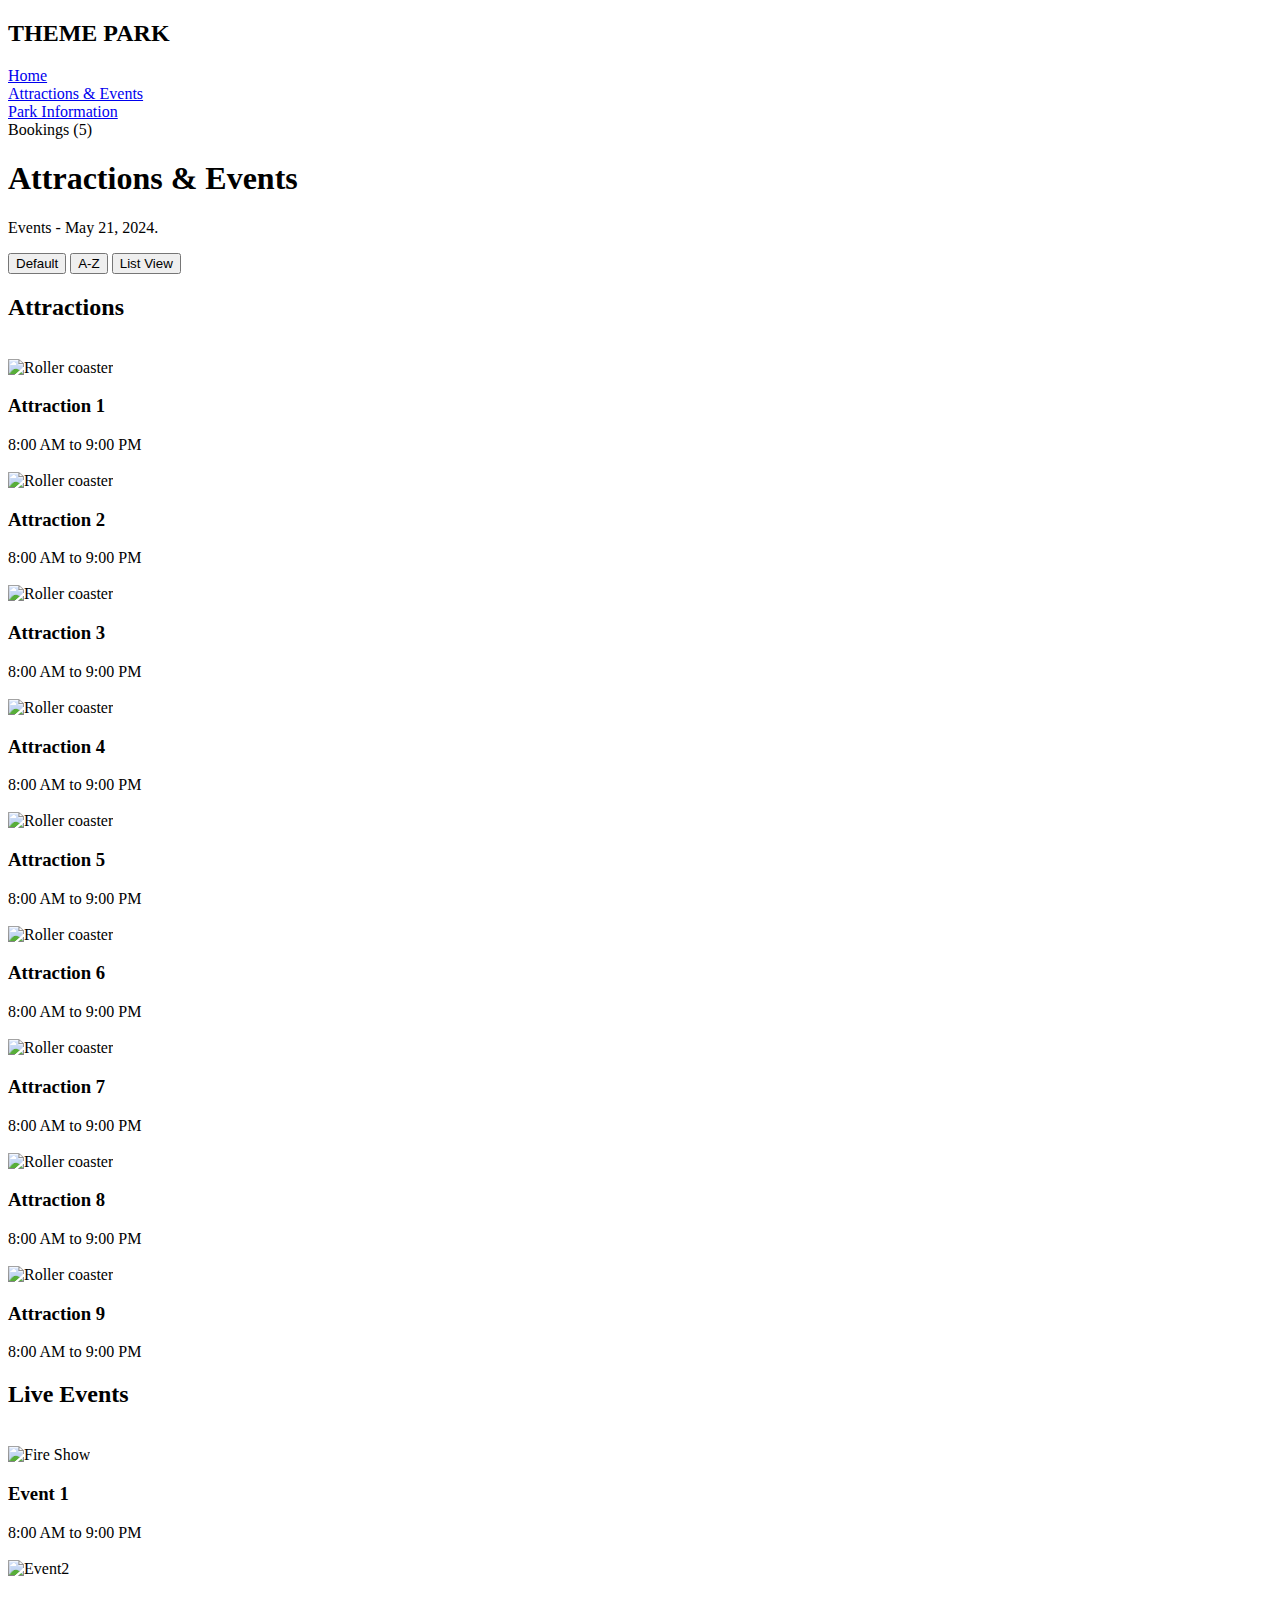
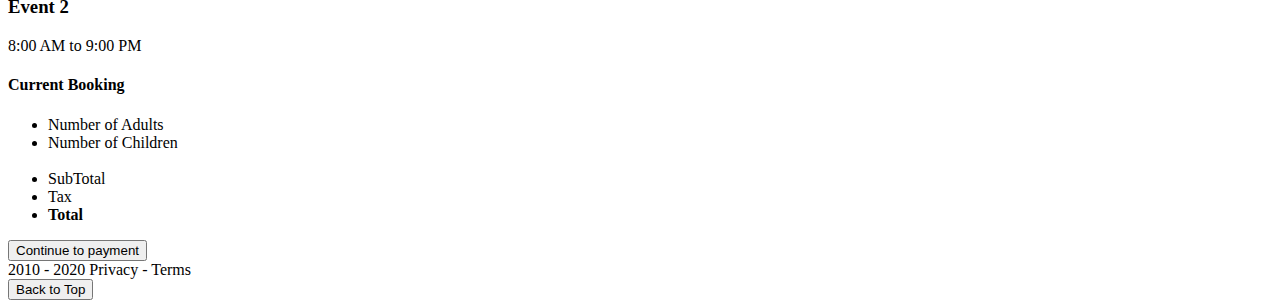
==== attractions_events.html @ caf4968b "Update attractions_events.html" ====
<!DOCTYPE html>
<html lang="en">
<head>
    <meta charset="UTF-8">
    <meta name="viewport" content="width=device-width, initial-scale=1.0" />
    <meta name="description" content="This is the Home Page of the Theme Park Website which promotes the attractions and events of the Theme Park and allows visitors to buy tickets online." />
    <meta name="keywords" description="Theme Park" />
    <meta name="author" content="web-development-group18" />
    <title>Attractions & Events</title>
    <!-- Add CSS file links or additional meta information here -->
</head>
<body>
        <header>
        <!-- header of the Home Page containing the Theme Park brand logo, nav menu and bookings indicator here -->
            <h2 class="brand-logo">THEME PARK</h2>
            <div class="nav-menu">
                <a class="nav-btn" href="/">
                    <div class="nav-btn-text">Home</div>
                </a>
                <a class="nav-btn" href="/attractions_events.html">
                    <div class="nav-btn-text">Attractions & Events</div>
                </a>
                <a class="nav-btn" href="/park_info.html">
                    <div class="nav-btn-text">Park Information</div>
                </a>
            </div> 
            <div class="bookings-indicator">
                <span class="bookings-text">Bookings (5)</span>
            </div>
    </header>
    <main>
        <!-- Main content section content -->

        <!-- Top section -->
        <section>
            <h1>Attractions & Events</h1>
            <div class="Filter-buttons"> 
               <p>Events - <time datetime="2024-05-21 09:00">May 21, 2024</time>.</p>
                <button class="filterSet">Default</button>
                <button class="filterSet">A-Z</button>
                <button class="filterSet">List View</button>
            </div>
        </section>
        <!-- Attractions section -->
        <section>
            <h2>Attractions</h2>
            <div class="Attractions">
            <br>
            <img src="Attraction1.jpg" alt="Roller coaster">
            <H3> Attraction 1</H3> <a id="attraction1"</a>
            <time>8:00 AM to 9:00 PM</time>
            </div>

            <div class="Attractions">
            <br>
            <img src="Attraction1.jpg" alt="Roller coaster">
            <H3> Attraction 2</H3> <a id="attraction2"</a>
            <time>8:00 AM to 9:00 PM</time>
            </div>
            
            <div class="Attractions">
            <br>
            <img src="Attraction1.jpg" alt="Roller coaster">
            <H3> Attraction 3</H3> <a id="attraction3"</a>
            <time>8:00 AM to 9:00 PM</time>
            </div>

            <div class="Attractions">
            <br>
            <img src="Attraction1.jpg" alt="Roller coaster">
            <H3> Attraction 4</H3> <a id="attraction4"</a>
            <time>8:00 AM to 9:00 PM</time>
            </div>

            <div class="Attractions">
            <br>
            <img src="Attraction1.jpg" alt="Roller coaster">
            <H3> Attraction 5</H3> <a id="attraction5"</a>
            <time>8:00 AM to 9:00 PM</time>
            </div>

            <div class="Attractions">
            <br>
            <img src="Attraction1.jpg" alt="Roller coaster">
            <H3> Attraction 6</H3> <a id="attraction6"</a>
            <time>8:00 AM to 9:00 PM</time>
            </div>

            <div class="Attractions">
            <br>
            <img src="Attraction1.jpg" alt="Roller coaster">
            <H3> Attraction 7</H3> <a id="attraction7"</a>
            <time>8:00 AM to 9:00 PM</time>
            </div>

            <div class="Attractions">
            <br>
            <img src="Attraction1.jpg" alt="Roller coaster">
            <H3> Attraction 8</H3> <a id="attraction8"</a>
            <time>8:00 AM to 9:00 PM</time>
            </div>

            <div class="Attractions">
            <br>
            <img src="Attraction1.jpg" alt="Roller coaster">
            <H3> Attraction 9</H3> <a id="attraction9"</a>
            <time>8:00 AM to 9:00 PM</time>
            </div> 
            
        </section>
        
        <section>
            <h2>Live Events</h2>
            <div class="Events">
            <br>
            <img src="Event1.jpg" alt="Fire Show">
            <H3> Event 1</H3> <a id="Event1"</a>
            <time>8:00 AM to 9:00 PM</time>
            </div>
            
            <div class="Events">
            <br>
            <img src="Event2.jpg" alt="Event2">
            <H3> Event 2</H3> <a id="Event2"</a>
            <time>8:00 AM to 9:00 PM</time>
            </div>

            <div class="Current-Booking">
            <h4><b>Current Booking</b></h4>
            <ul>
                <li> Number of Adults</li>
                <li> Number of Children</li>
                <br>
                <li> SubTotal</li>
                <li> Tax</li>
                <li> <b>Total</b></li>
            </ul>
            <button type="button" onclick="alert('Proceeding to payment portal...')">Continue to payment</button>
            </div>
        </section>        
    </main>

    <footer>
        <!-- footer content here-->
        <div class="footer-content">2010 - 2020 Privacy - Terms</div>
        <!-- back to top shortcut button here-->
        <div class="back-to-top-btn">
            <a href="#">
                <button>
                    <span>Back to Top</span>
                </button>
            </a>
        </div>
    </footer>

    <!-- Add JavaScript file links or additional scripts here -->
</body>
</html>
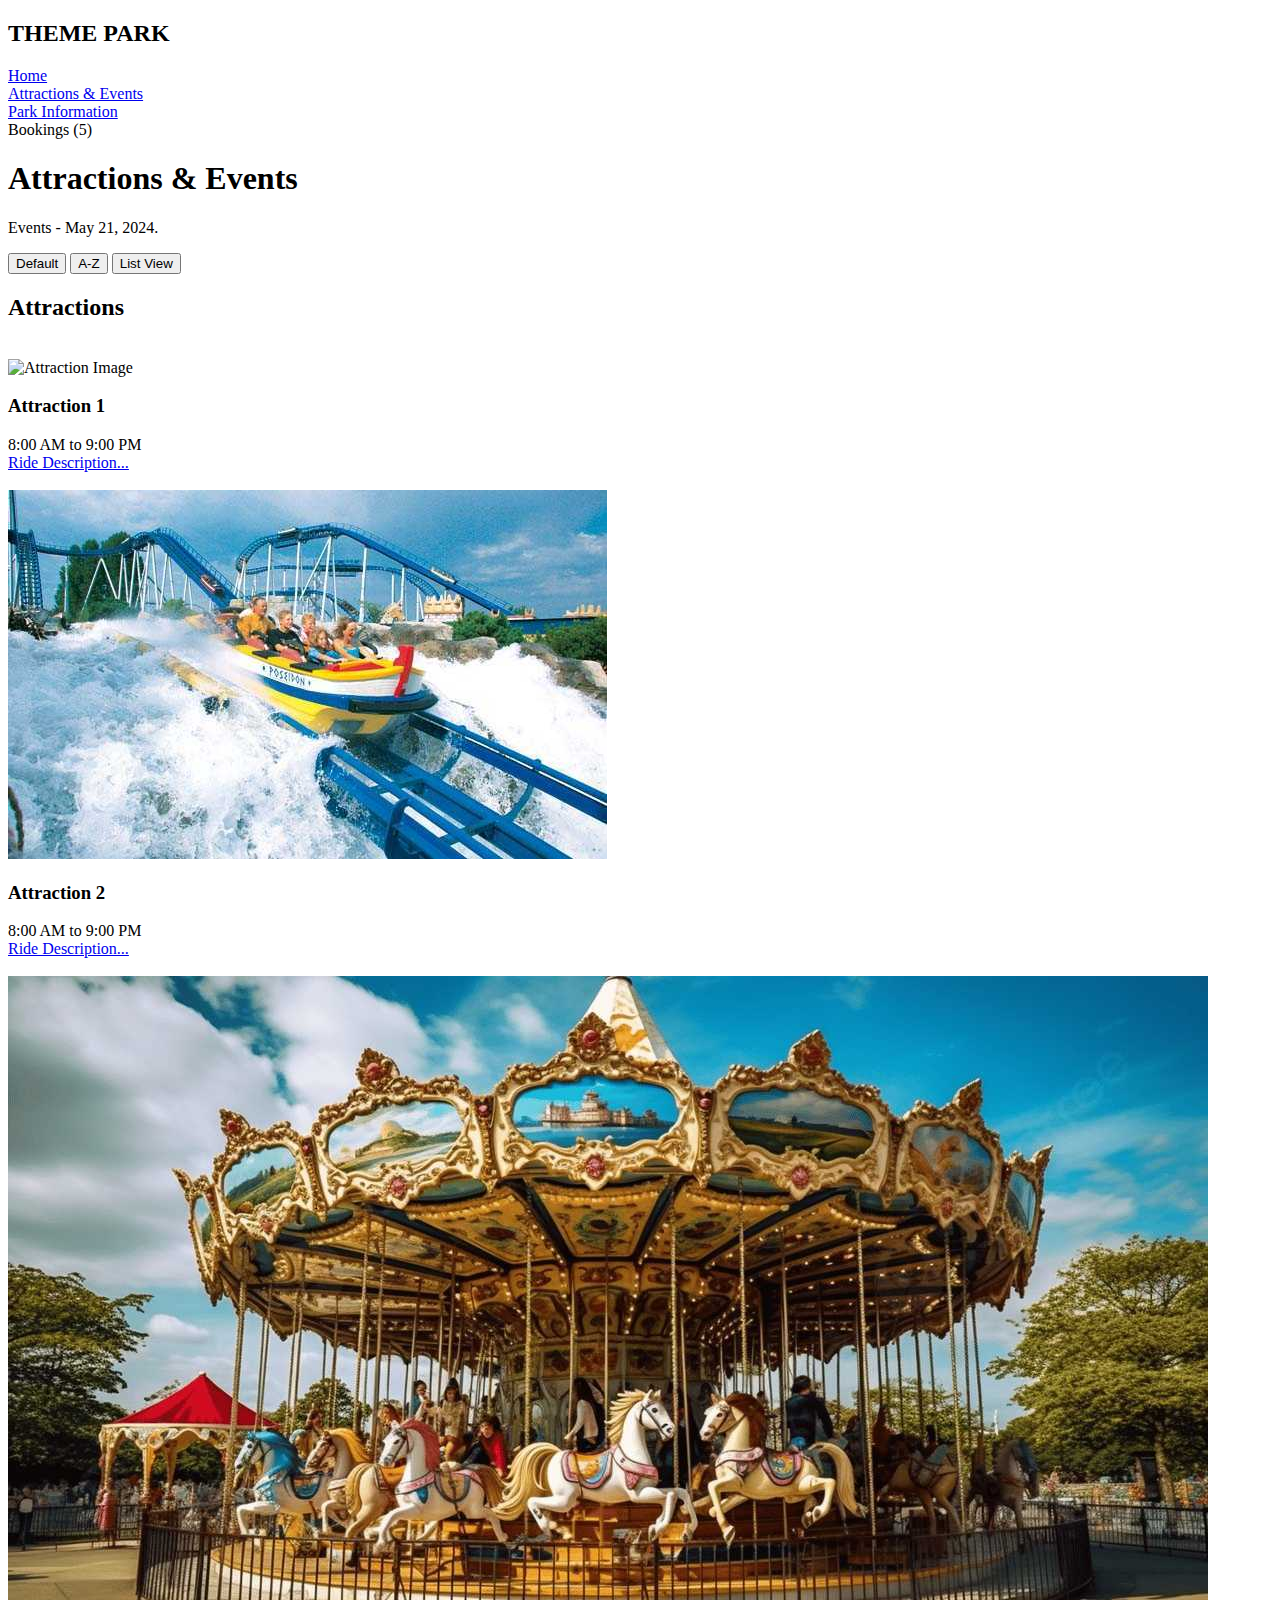
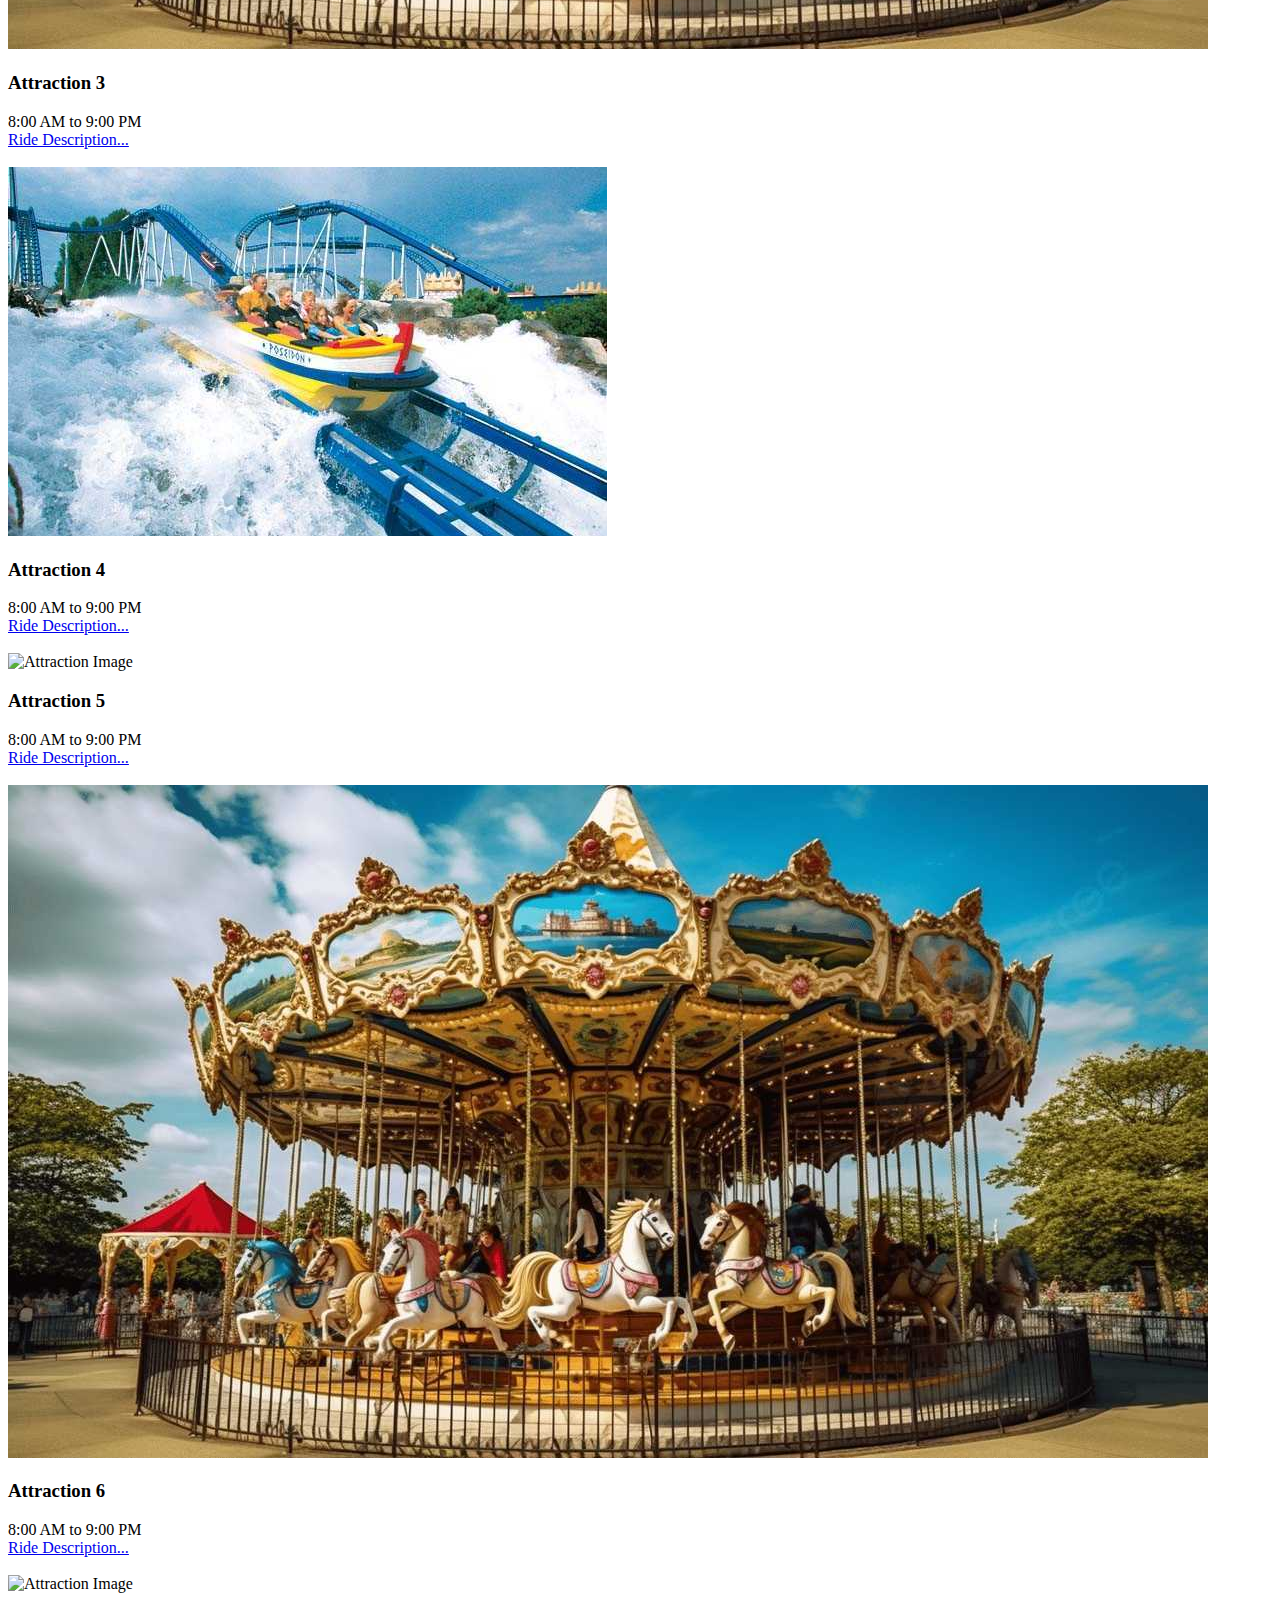
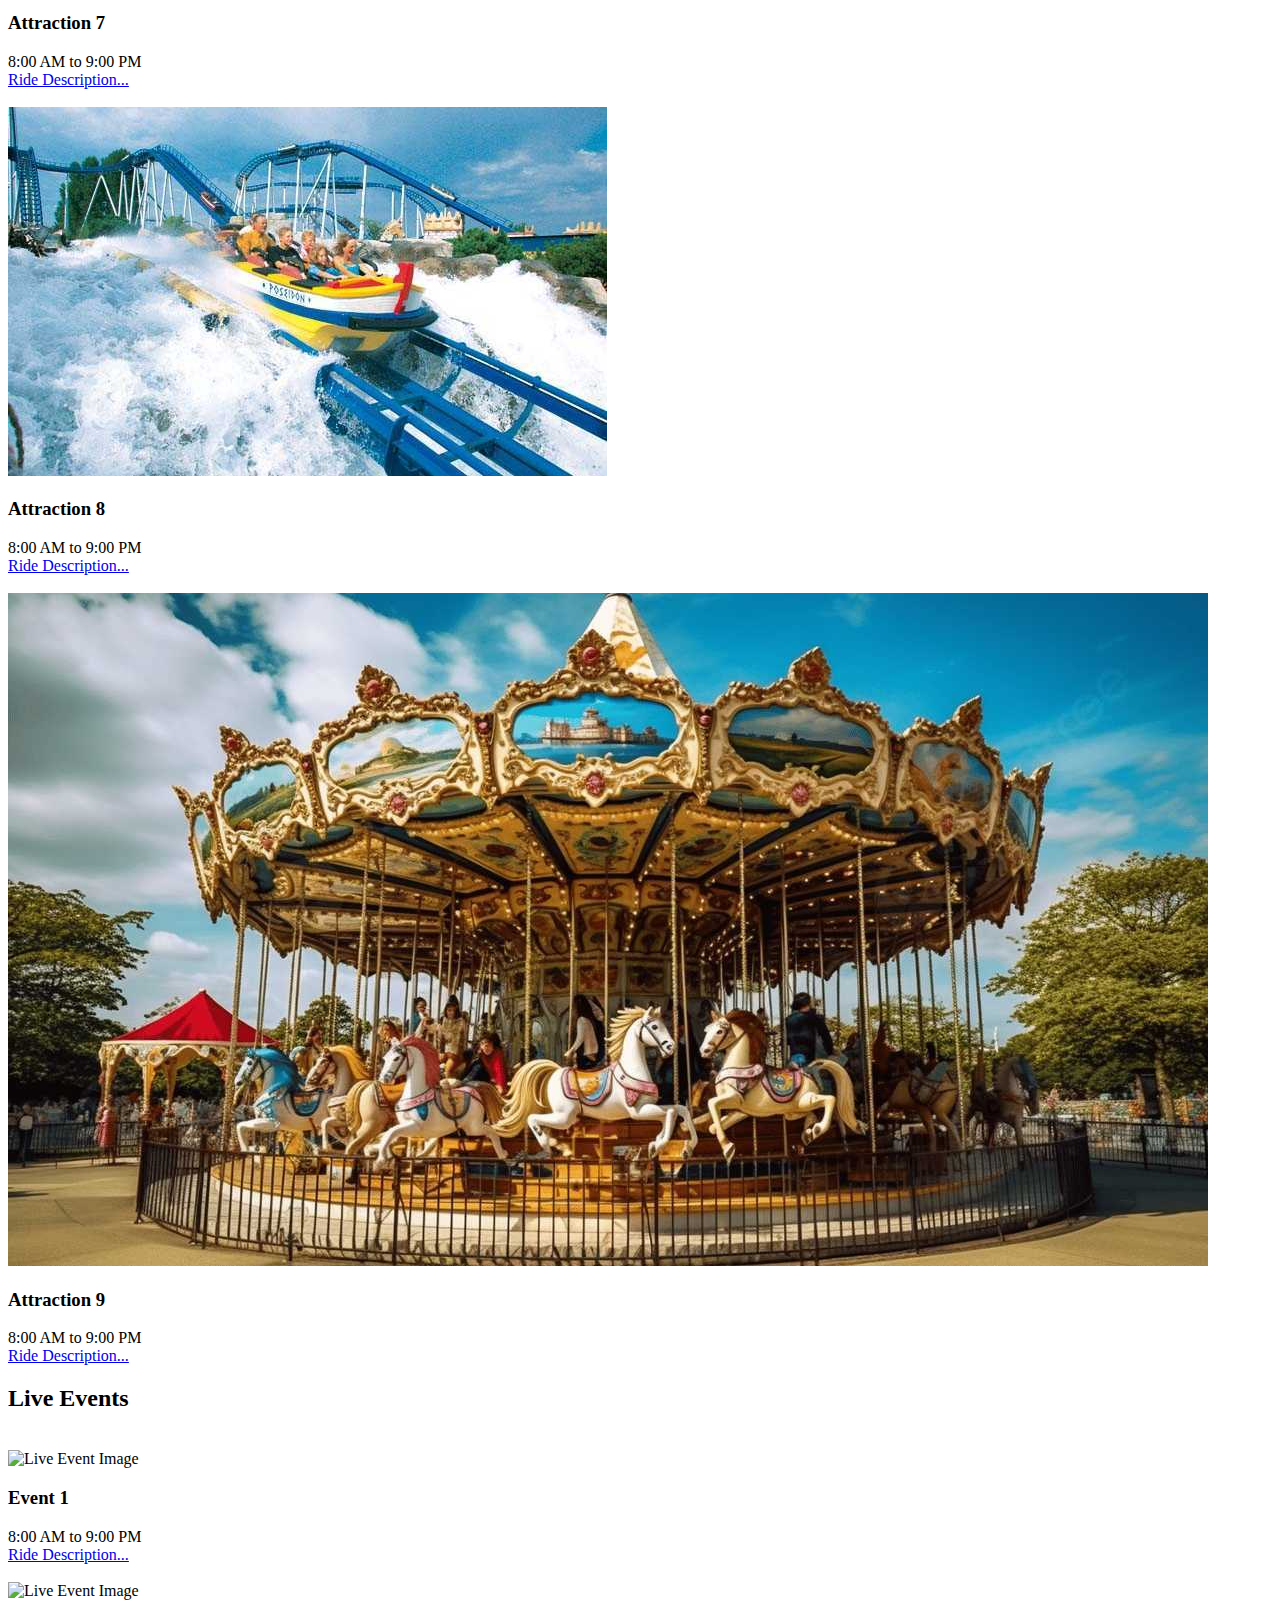
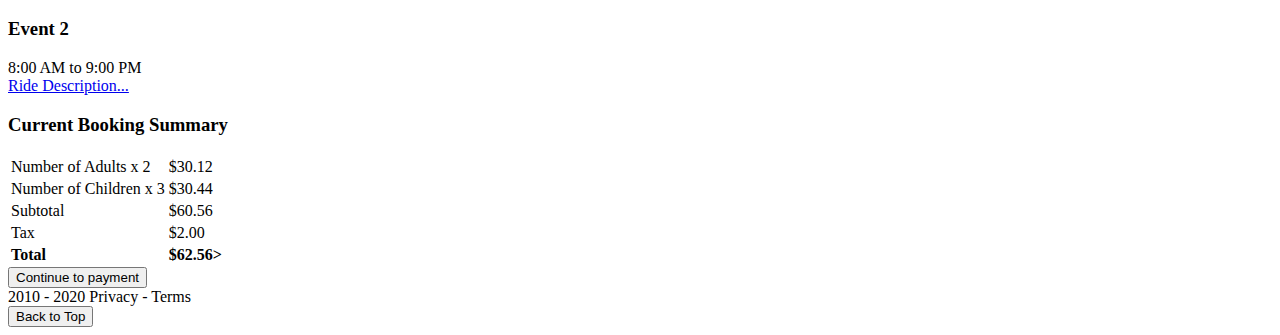
==== commit 56399e5a: "Modified html files." ====
--- a/attractions_events.html
+++ b/attractions_events.html
@@ -10,24 +10,24 @@
     <!-- Add CSS file links or additional meta information here -->
 </head>
 <body>
-        <header>
-        <!-- header of the Home Page containing the Theme Park brand logo, nav menu and bookings indicator here -->
-            <h2 class="brand-logo">THEME PARK</h2>
-            <div class="nav-menu">
-                <a class="nav-btn" href="/">
-                    <div class="nav-btn-text">Home</div>
-                </a>
-                <a class="nav-btn" href="/attractions_events.html">
-                    <div class="nav-btn-text">Attractions & Events</div>
-                </a>
-                <a class="nav-btn" href="/park_info.html">
-                    <div class="nav-btn-text">Park Information</div>
-                </a>
-            </div> 
-            <div class="bookings-indicator">
-                <span class="bookings-text">Bookings (5)</span>
-            </div>
+    <header>
+          <h2 class="brand-logo">THEME PARK</h2>
+          <div class="nav-menu">
+              <a class="nav-btn" href="index.html">
+                  <div class="nav-btn-text">Home</div>
+              </a>
+              <a class="nav-btn" href="attractions_events.html">
+                  <div class="nav-btn-text">Attractions & Events</div>
+              </a>
+              <a class="nav-btn" href="park_info.html">
+                  <div class="nav-btn-text">Park Information</div>
+              </a>
+          </div> 
+          <div class="bookings-indicator">
+              <span class="bookings-text">Bookings (5)</span>
+          </div>
     </header>
+    
     <main>
         <!-- Main content section content -->
 
@@ -35,109 +35,166 @@
         <section>
             <h1>Attractions & Events</h1>
             <div class="Filter-buttons"> 
-               <p>Events - <time datetime="2024-05-21 09:00">May 21, 2024</time>.</p>
+                <p>Events - <time datetime="2024-05-21 09:00">May 21, 2024</time>.</p>
                 <button class="filterSet">Default</button>
                 <button class="filterSet">A-Z</button>
                 <button class="filterSet">List View</button>
             </div>
         </section>
+
         <!-- Attractions section -->
         <section>
             <h2>Attractions</h2>
-            <div class="Attractions">
-            <br>
-            <img src="Attraction1.jpg" alt="Roller coaster">
-            <H3> Attraction 1</H3> <a id="attraction1"</a>
-            <time>8:00 AM to 9:00 PM</time>
+            <div class="attractions-container">
+                <div class="attractions-box">
+                    <br>
+                    <img src="assets/attractions_events_assets/roller_coaster.jpeg" alt="Attraction Image">
+                    <h3> Attraction 1</h3>
+                    <time>8:00 AM to 9:00 PM</time>
+                    <a href="#">
+                        <div class="attractions-details">Ride Description...</div>
+                    </a>
+                </div>
+
+                <div class="attractions-box">
+                    <br>
+                    <img src="assets/attractions_events_assets/water_ride.jpg" alt="Attraction Image">
+                    <h3> Attraction 2</h3>
+                    <time>8:00 AM to 9:00 PM</time>
+                    <a href="#">
+                        <div class="attractions-details">Ride Description...</div>
+                    </a>
+                </div>
+                
+                <div class="attractions-box">
+                    <br>
+                    <img src="assets/attractions_events_assets/carousel.jpg" alt="Attraction Image">
+                    <h3> Attraction 3</h3>
+                    <time>8:00 AM to 9:00 PM</time>
+                    <a href="#">
+                        <div class="attractions-details">Ride Description...</div>
+                    </a>
+                </div>
+
+                <div class="attractions-box">
+                    <br>
+                    <img src="assets/attractions_events_assets/water_ride.jpg" alt="Attraction Image">
+                    <h3> Attraction 4</h3>
+                    <time>8:00 AM to 9:00 PM</time>
+                    <a href="#">
+                        <div class="attractions-details">Ride Description...</div>
+                    </a>
+                </div>
+
+                <div class="attractions-box">
+                    <br>
+                    <img src="assets/attractions_events_assets/roller_coaster.jpeg" alt="Attraction Image">
+                    <h3> Attraction 5</h3>
+                    <time>8:00 AM to 9:00 PM</time>
+                    <a href="#">
+                        <div class="attractions-details">Ride Description...</div>
+                    </a>
+                </div>
+
+                <div class="attractions-box">
+                    <br>
+                    <img src="assets/attractions_events_assets/carousel.jpg" alt="Attraction Image">
+                    <h3> Attraction 6</h3>
+                    <time>8:00 AM to 9:00 PM</time>
+                    <a href="#">
+                        <div class="attractions-details">Ride Description...</div>
+                    </a>
+                </div>
+
+                <div class="attractions-box">
+                    <br>
+                    <img src="assets/attractions_events_assets/roller_coaster.jpeg" alt="Attraction Image">
+                    <h3> Attraction 7</h3>
+                    <time>8:00 AM to 9:00 PM</time>
+                    <a href="#">
+                        <div class="attractions-details">Ride Description...</div>
+                    </a>
+                </div>
+
+                <div class="attractions-box">
+                    <br>
+                    <img src="assets/attractions_events_assets/water_ride.jpg" alt="Attraction Image">
+                    <h3> Attraction 8</h3>
+                    <time>8:00 AM to 9:00 PM</time>
+                    <a href="#">
+                        <div class="attractions-details">Ride Description...</div>
+                    </a>
+                </div>
+
+                <div class="attractions-box">
+                    <br>
+                    <img src="assets/attractions_events_assets/carousel.jpg" alt="Attraction Image">
+                    <h3> Attraction 9</h3>
+                    <time>8:00 AM to 9:00 PM</time>
+                    <a href="#">
+                        <div class="attractions-details">Ride Description...</div>
+                    </a>
+                </div>
             </div>
-
-            <div class="Attractions">
-            <br>
-            <img src="Attraction1.jpg" alt="Roller coaster">
-            <H3> Attraction 2</H3> <a id="attraction2"</a>
-            <time>8:00 AM to 9:00 PM</time>
-            </div>
-            
-            <div class="Attractions">
-            <br>
-            <img src="Attraction1.jpg" alt="Roller coaster">
-            <H3> Attraction 3</H3> <a id="attraction3"</a>
-            <time>8:00 AM to 9:00 PM</time>
-            </div>
-
-            <div class="Attractions">
-            <br>
-            <img src="Attraction1.jpg" alt="Roller coaster">
-            <H3> Attraction 4</H3> <a id="attraction4"</a>
-            <time>8:00 AM to 9:00 PM</time>
-            </div>
-
-            <div class="Attractions">
-            <br>
-            <img src="Attraction1.jpg" alt="Roller coaster">
-            <H3> Attraction 5</H3> <a id="attraction5"</a>
-            <time>8:00 AM to 9:00 PM</time>
-            </div>
-
-            <div class="Attractions">
-            <br>
-            <img src="Attraction1.jpg" alt="Roller coaster">
-            <H3> Attraction 6</H3> <a id="attraction6"</a>
-            <time>8:00 AM to 9:00 PM</time>
-            </div>
-
-            <div class="Attractions">
-            <br>
-            <img src="Attraction1.jpg" alt="Roller coaster">
-            <H3> Attraction 7</H3> <a id="attraction7"</a>
-            <time>8:00 AM to 9:00 PM</time>
-            </div>
-
-            <div class="Attractions">
-            <br>
-            <img src="Attraction1.jpg" alt="Roller coaster">
-            <H3> Attraction 8</H3> <a id="attraction8"</a>
-            <time>8:00 AM to 9:00 PM</time>
-            </div>
-
-            <div class="Attractions">
-            <br>
-            <img src="Attraction1.jpg" alt="Roller coaster">
-            <H3> Attraction 9</H3> <a id="attraction9"</a>
-            <time>8:00 AM to 9:00 PM</time>
-            </div> 
             
         </section>
         
         <section>
             <h2>Live Events</h2>
-            <div class="Events">
-            <br>
-            <img src="Event1.jpg" alt="Fire Show">
-            <H3> Event 1</H3> <a id="Event1"</a>
-            <time>8:00 AM to 9:00 PM</time>
+            <div class="live-events-container">
+                <div class="live-events-box">
+                    <br>
+                    <img src="assets/attractions_events_assets/event.jpg" alt="Live Event Image">
+                    <h3> Event 1</h3>
+                    <time>8:00 AM to 9:00 PM</time>
+                    <a href="#">
+                        <div class="attractions-details">Ride Description...</div>
+                    </a>
+                </div>
+                
+                <div class="live-events-box">
+                <br>
+                    <img src="assets/attractions_events_assets/event.jpg" alt="Live Event Image">
+                    <h3> Event 2</h3>
+                    <time>8:00 AM to 9:00 PM</time>
+                    <a href="#">
+                        <div class="attractions-details">Ride Description...</div>
+                    </a>
+                </div>
             </div>
-            
-            <div class="Events">
-            <br>
-            <img src="Event2.jpg" alt="Event2">
-            <H3> Event 2</H3> <a id="Event2"</a>
-            <time>8:00 AM to 9:00 PM</time>
-            </div>
-
-            <div class="Current-Booking">
-            <h4><b>Current Booking</b></h4>
-            <ul>
-                <li> Number of Adults</li>
-                <li> Number of Children</li>
-                <br>
-                <li> SubTotal</li>
-                <li> Tax</li>
-                <li> <b>Total</b></li>
-            </ul>
-            <button type="button" onclick="alert('Proceeding to payment portal...')">Continue to payment</button>
-            </div>
-        </section>        
+        </section>
+
+        <aside class="current-booking-sticky-box">
+            <h3>Current Booking Summary</h3>
+            <table>
+               <tr>
+                  <td>Number of Adults x 2</td>
+                  <td>$30.12</td>
+               </tr>
+               <tr>
+                  <td>Number of Children x 3</td>
+                  <td>$30.44</td>
+               </tr>
+               <tr>
+                  <td>Subtotal</td>
+                  <td>$60.56</td>
+               </tr>
+               <tr>
+                  <td>Tax</td>
+                  <td>$2.00</td>
+               </tr>
+               <tr>
+                  <td>
+                     <b>Total</b>
+                  </td>
+                  <td>
+                     <b>$62.56></b>
+                  </td>
+               </tr>
+             </table>
+             <button type="button" onclick="alert('Proceeding to payment portal...')">Continue to payment</button>
+         </aside>
+
     </main>
 
     <footer>
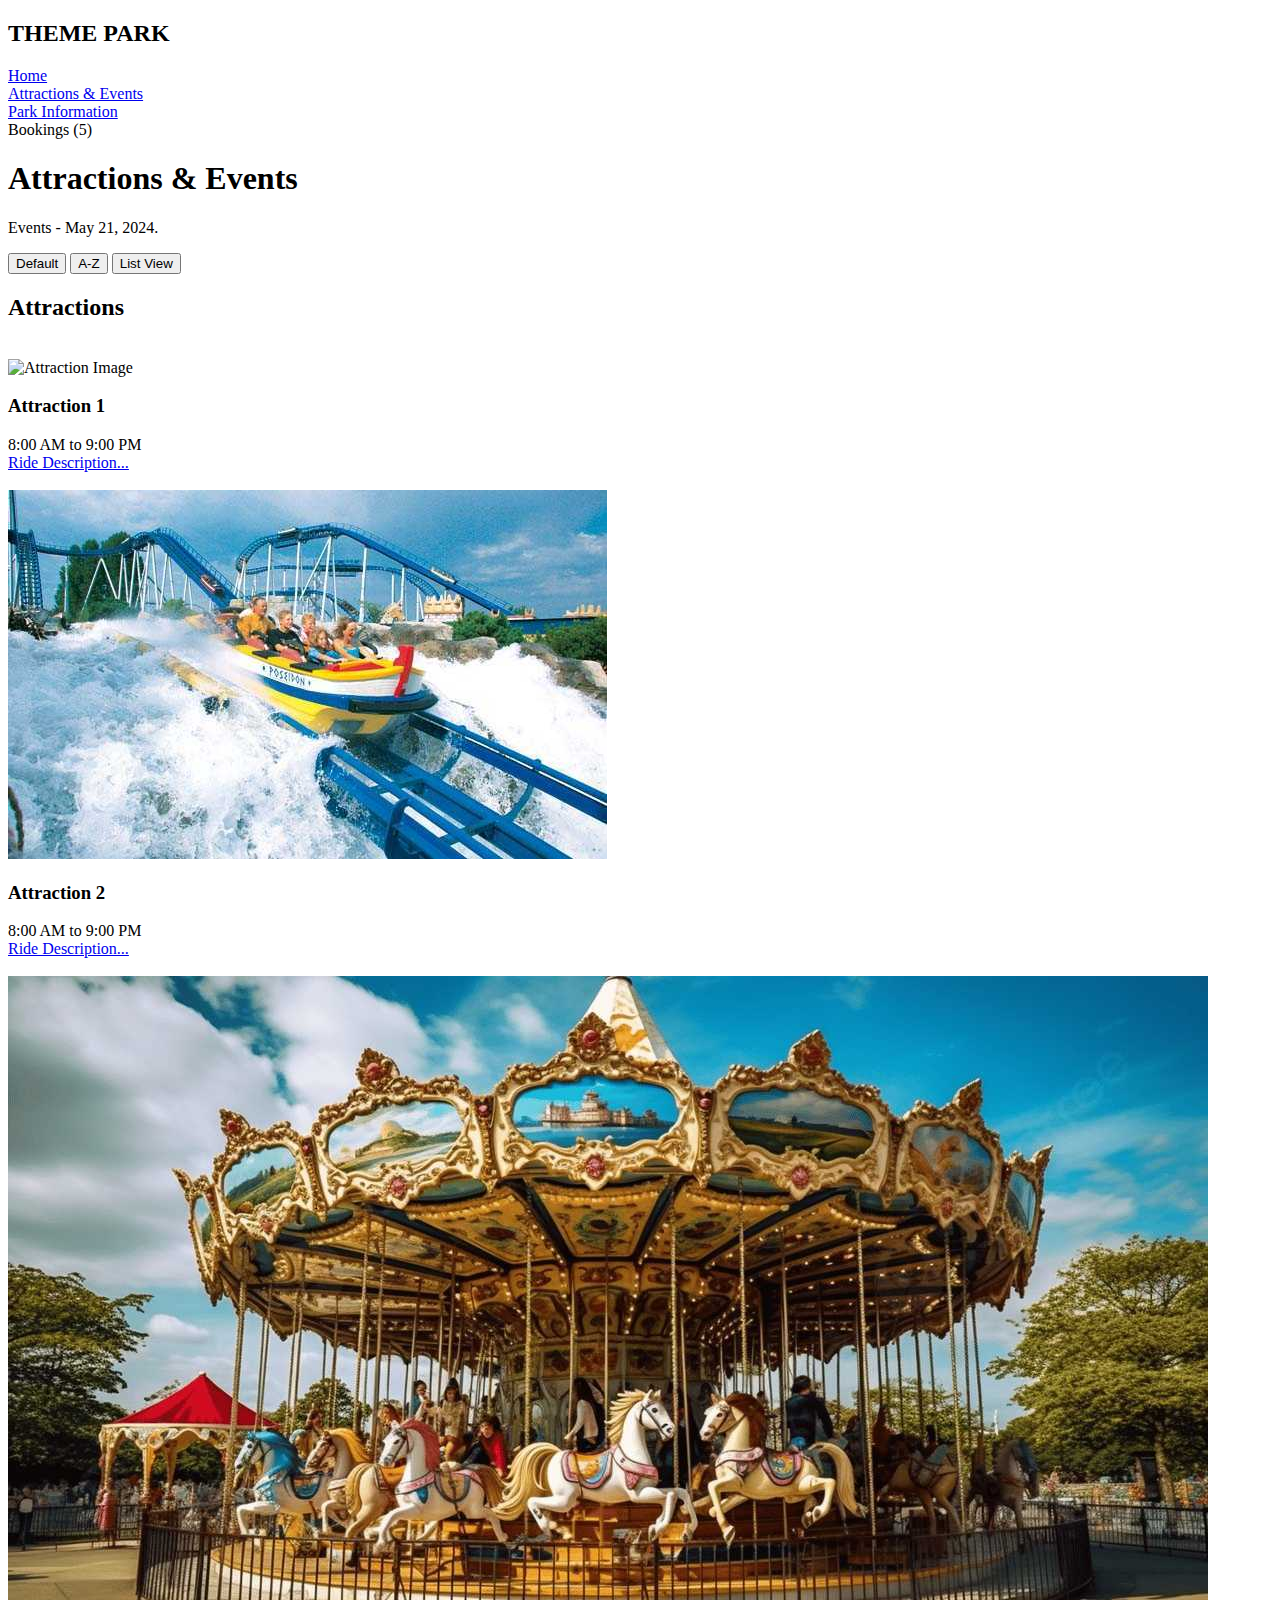
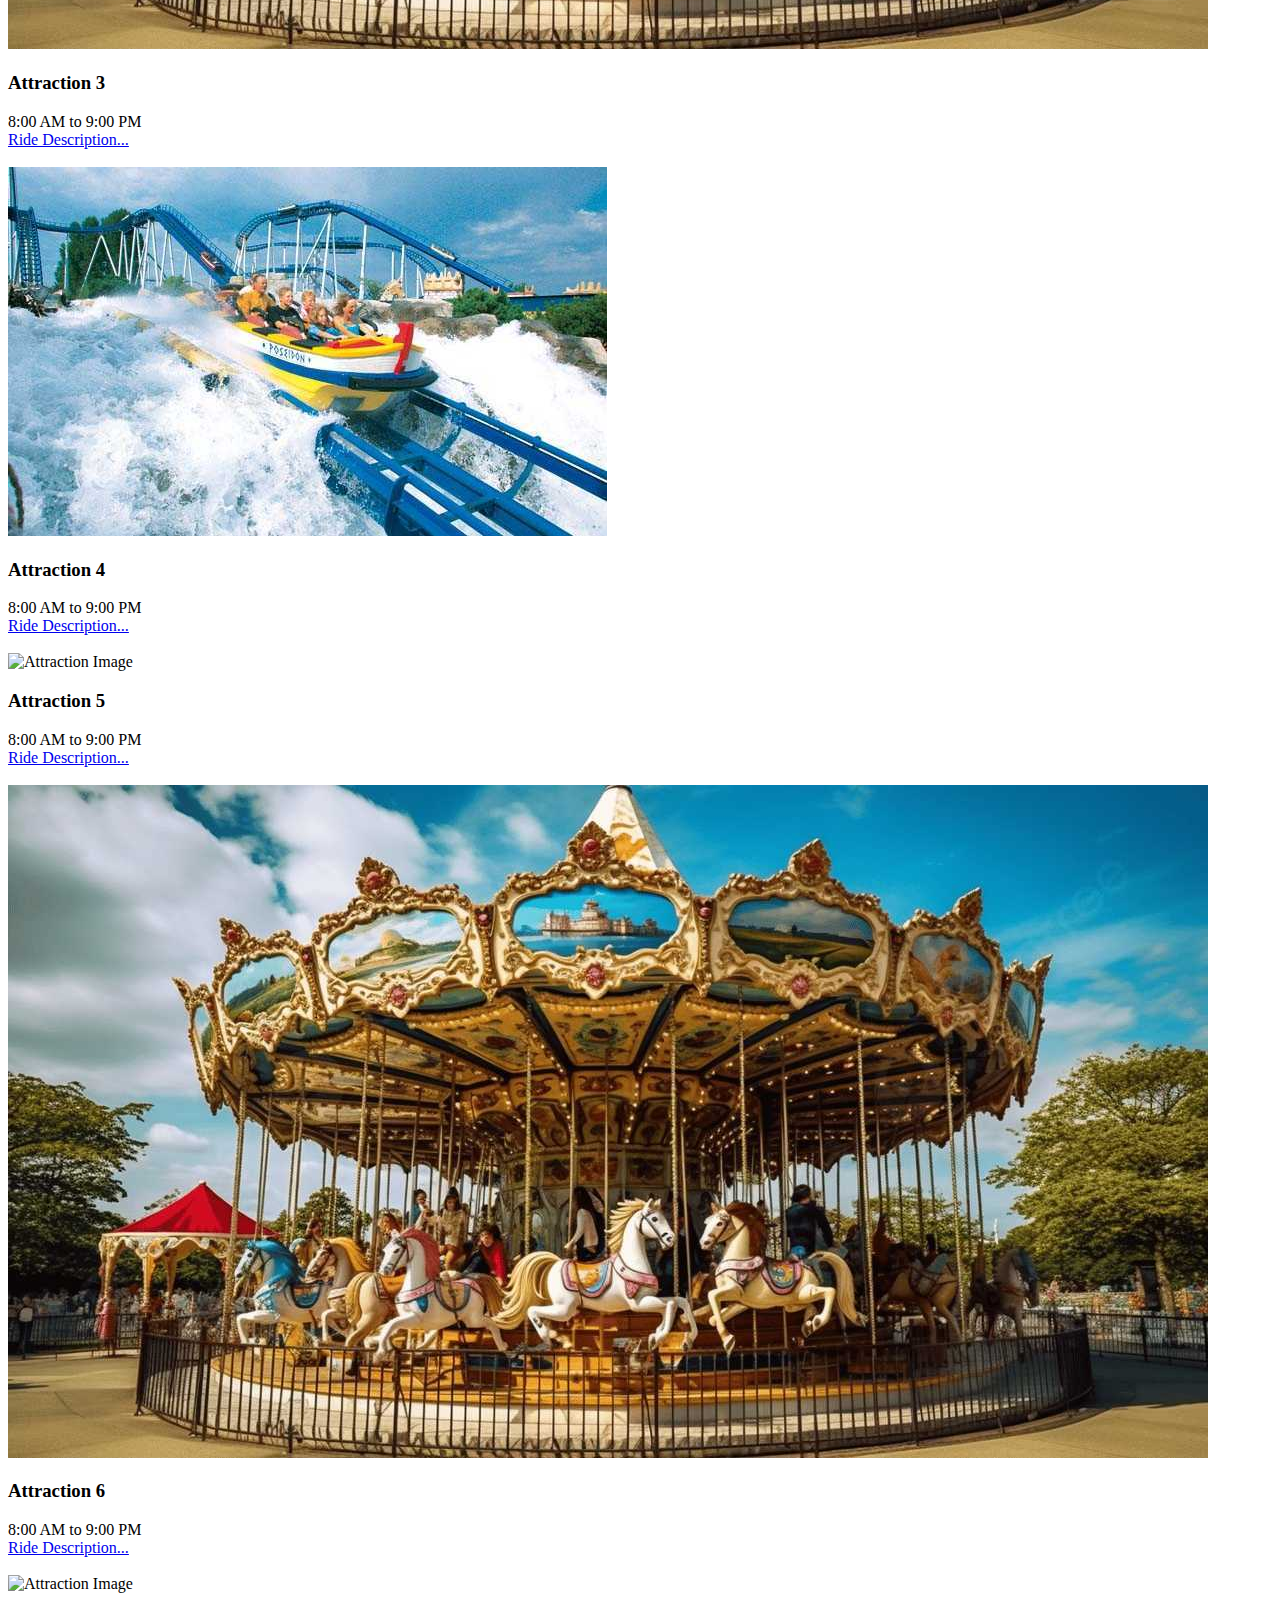
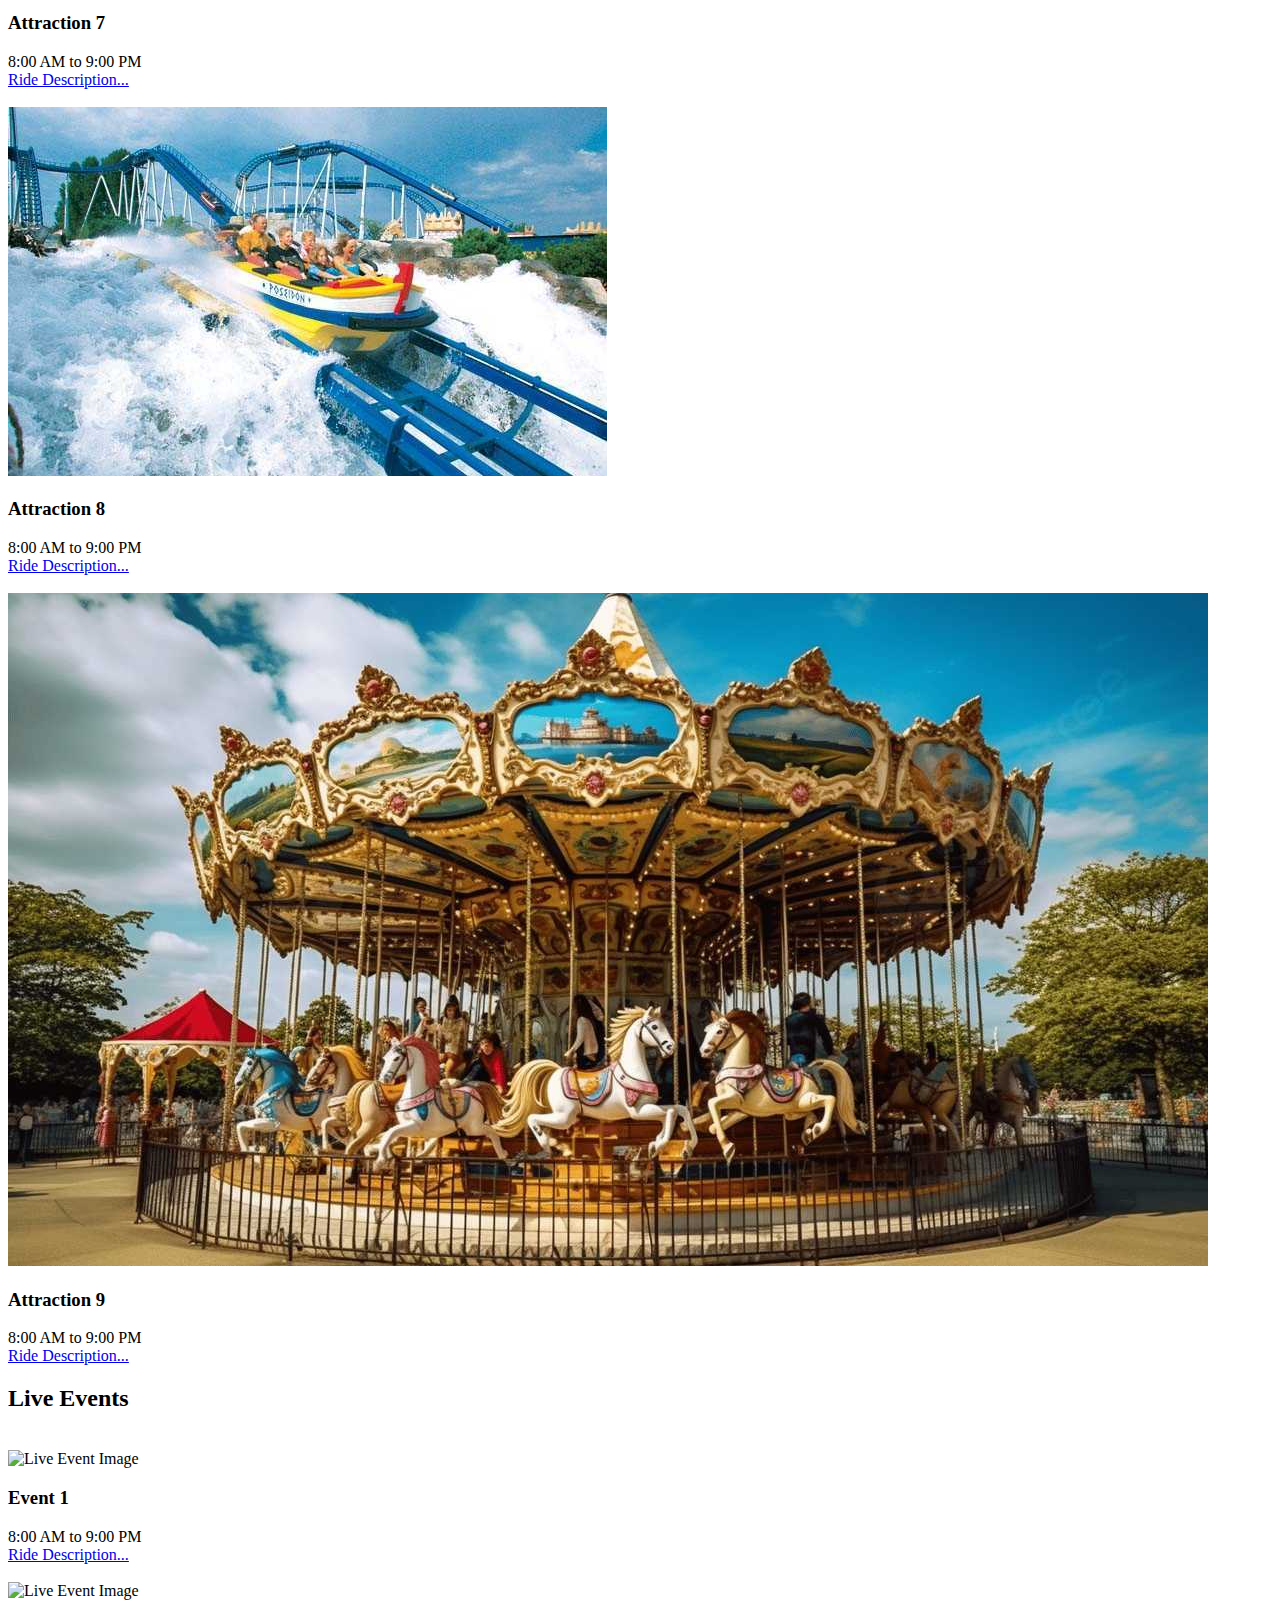
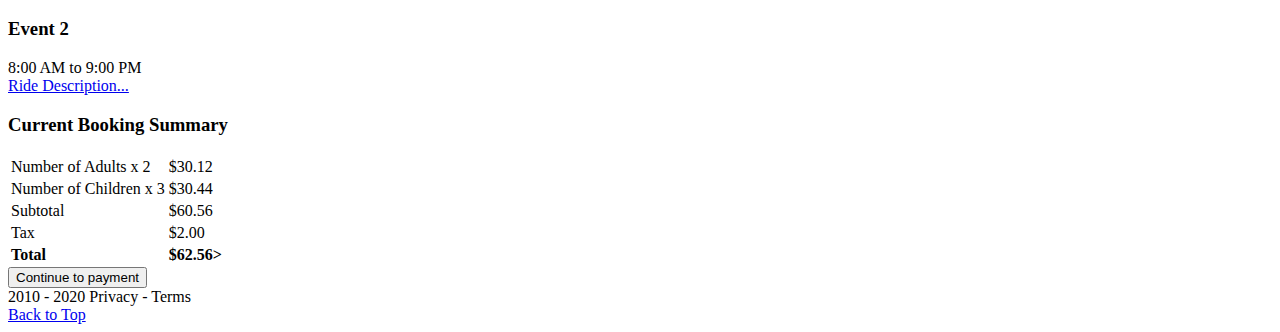
==== commit 35857f1d: "Added css files." ====
--- a/attractions_events.html
+++ b/attractions_events.html
@@ -4,10 +4,12 @@
     <meta charset="UTF-8">
     <meta name="viewport" content="width=device-width, initial-scale=1.0" />
     <meta name="description" content="This is the Home Page of the Theme Park Website which promotes the attractions and events of the Theme Park and allows visitors to buy tickets online." />
-    <meta name="keywords" description="Theme Park" />
+    <meta name="keywords" content="Theme Park" />
     <meta name="author" content="web-development-group18" />
     <title>Attractions & Events</title>
     <!-- Add CSS file links or additional meta information here -->
+    <link rel="stylesheet" href="./css/main.css">
+    <link rel="stylesheet" href="./css/attractions_events.css">
 </head>
 <body>
     <header>
@@ -50,7 +52,7 @@
                     <br>
                     <img src="assets/attractions_events_assets/roller_coaster.jpeg" alt="Attraction Image">
                     <h3> Attraction 1</h3>
-                    <time>8:00 AM to 9:00 PM</time>
+                    <time datetime="08:00">8:00 AM</time> to <time datetime="21:00">9:00 PM</time>
                     <a href="#">
                         <div class="attractions-details">Ride Description...</div>
                     </a>
@@ -60,7 +62,7 @@
                     <br>
                     <img src="assets/attractions_events_assets/water_ride.jpg" alt="Attraction Image">
                     <h3> Attraction 2</h3>
-                    <time>8:00 AM to 9:00 PM</time>
+                    <time datetime="08:00">8:00 AM</time> to <time datetime="21:00">9:00 PM</time>
                     <a href="#">
                         <div class="attractions-details">Ride Description...</div>
                     </a>
@@ -70,7 +72,7 @@
                     <br>
                     <img src="assets/attractions_events_assets/carousel.jpg" alt="Attraction Image">
                     <h3> Attraction 3</h3>
-                    <time>8:00 AM to 9:00 PM</time>
+                    <time datetime="08:00">8:00 AM</time> to <time datetime="21:00">9:00 PM</time>
                     <a href="#">
                         <div class="attractions-details">Ride Description...</div>
                     </a>
@@ -80,7 +82,7 @@
                     <br>
                     <img src="assets/attractions_events_assets/water_ride.jpg" alt="Attraction Image">
                     <h3> Attraction 4</h3>
-                    <time>8:00 AM to 9:00 PM</time>
+                    <time datetime="08:00">8:00 AM</time> to <time datetime="21:00">9:00 PM</time>
                     <a href="#">
                         <div class="attractions-details">Ride Description...</div>
                     </a>
@@ -90,7 +92,7 @@
                     <br>
                     <img src="assets/attractions_events_assets/roller_coaster.jpeg" alt="Attraction Image">
                     <h3> Attraction 5</h3>
-                    <time>8:00 AM to 9:00 PM</time>
+                    <time datetime="08:00">8:00 AM</time> to <time datetime="21:00">9:00 PM</time>
                     <a href="#">
                         <div class="attractions-details">Ride Description...</div>
                     </a>
@@ -100,7 +102,7 @@
                     <br>
                     <img src="assets/attractions_events_assets/carousel.jpg" alt="Attraction Image">
                     <h3> Attraction 6</h3>
-                    <time>8:00 AM to 9:00 PM</time>
+                    <time datetime="08:00">8:00 AM</time> to <time datetime="21:00">9:00 PM</time>
                     <a href="#">
                         <div class="attractions-details">Ride Description...</div>
                     </a>
@@ -110,7 +112,7 @@
                     <br>
                     <img src="assets/attractions_events_assets/roller_coaster.jpeg" alt="Attraction Image">
                     <h3> Attraction 7</h3>
-                    <time>8:00 AM to 9:00 PM</time>
+                    <time datetime="08:00">8:00 AM</time> to <time datetime="21:00">9:00 PM</time>
                     <a href="#">
                         <div class="attractions-details">Ride Description...</div>
                     </a>
@@ -120,7 +122,7 @@
                     <br>
                     <img src="assets/attractions_events_assets/water_ride.jpg" alt="Attraction Image">
                     <h3> Attraction 8</h3>
-                    <time>8:00 AM to 9:00 PM</time>
+                    <time datetime="08:00">8:00 AM</time> to <time datetime="21:00">9:00 PM</time>
                     <a href="#">
                         <div class="attractions-details">Ride Description...</div>
                     </a>
@@ -130,7 +132,7 @@
                     <br>
                     <img src="assets/attractions_events_assets/carousel.jpg" alt="Attraction Image">
                     <h3> Attraction 9</h3>
-                    <time>8:00 AM to 9:00 PM</time>
+                    <time datetime="08:00">8:00 AM</time> to <time datetime="21:00">9:00 PM</time>
                     <a href="#">
                         <div class="attractions-details">Ride Description...</div>
                     </a>
@@ -146,7 +148,7 @@
                     <br>
                     <img src="assets/attractions_events_assets/event.jpg" alt="Live Event Image">
                     <h3> Event 1</h3>
-                    <time>8:00 AM to 9:00 PM</time>
+                    <time datetime="08:00">8:00 AM</time> to <time datetime="21:00">9:00 PM</time>
                     <a href="#">
                         <div class="attractions-details">Ride Description...</div>
                     </a>
@@ -156,7 +158,7 @@
                 <br>
                     <img src="assets/attractions_events_assets/event.jpg" alt="Live Event Image">
                     <h3> Event 2</h3>
-                    <time>8:00 AM to 9:00 PM</time>
+                    <time datetime="08:00">8:00 AM</time> to <time datetime="21:00">9:00 PM</time>
                     <a href="#">
                         <div class="attractions-details">Ride Description...</div>
                     </a>
@@ -203,9 +205,7 @@
         <!-- back to top shortcut button here-->
         <div class="back-to-top-btn">
             <a href="#">
-                <button>
-                    <span>Back to Top</span>
-                </button>
+                <span>Back to Top</span>
             </a>
         </div>
     </footer>
--- a/css/main.css
+++ b/css/main.css
@@ -0,0 +1 @@
+/* common style */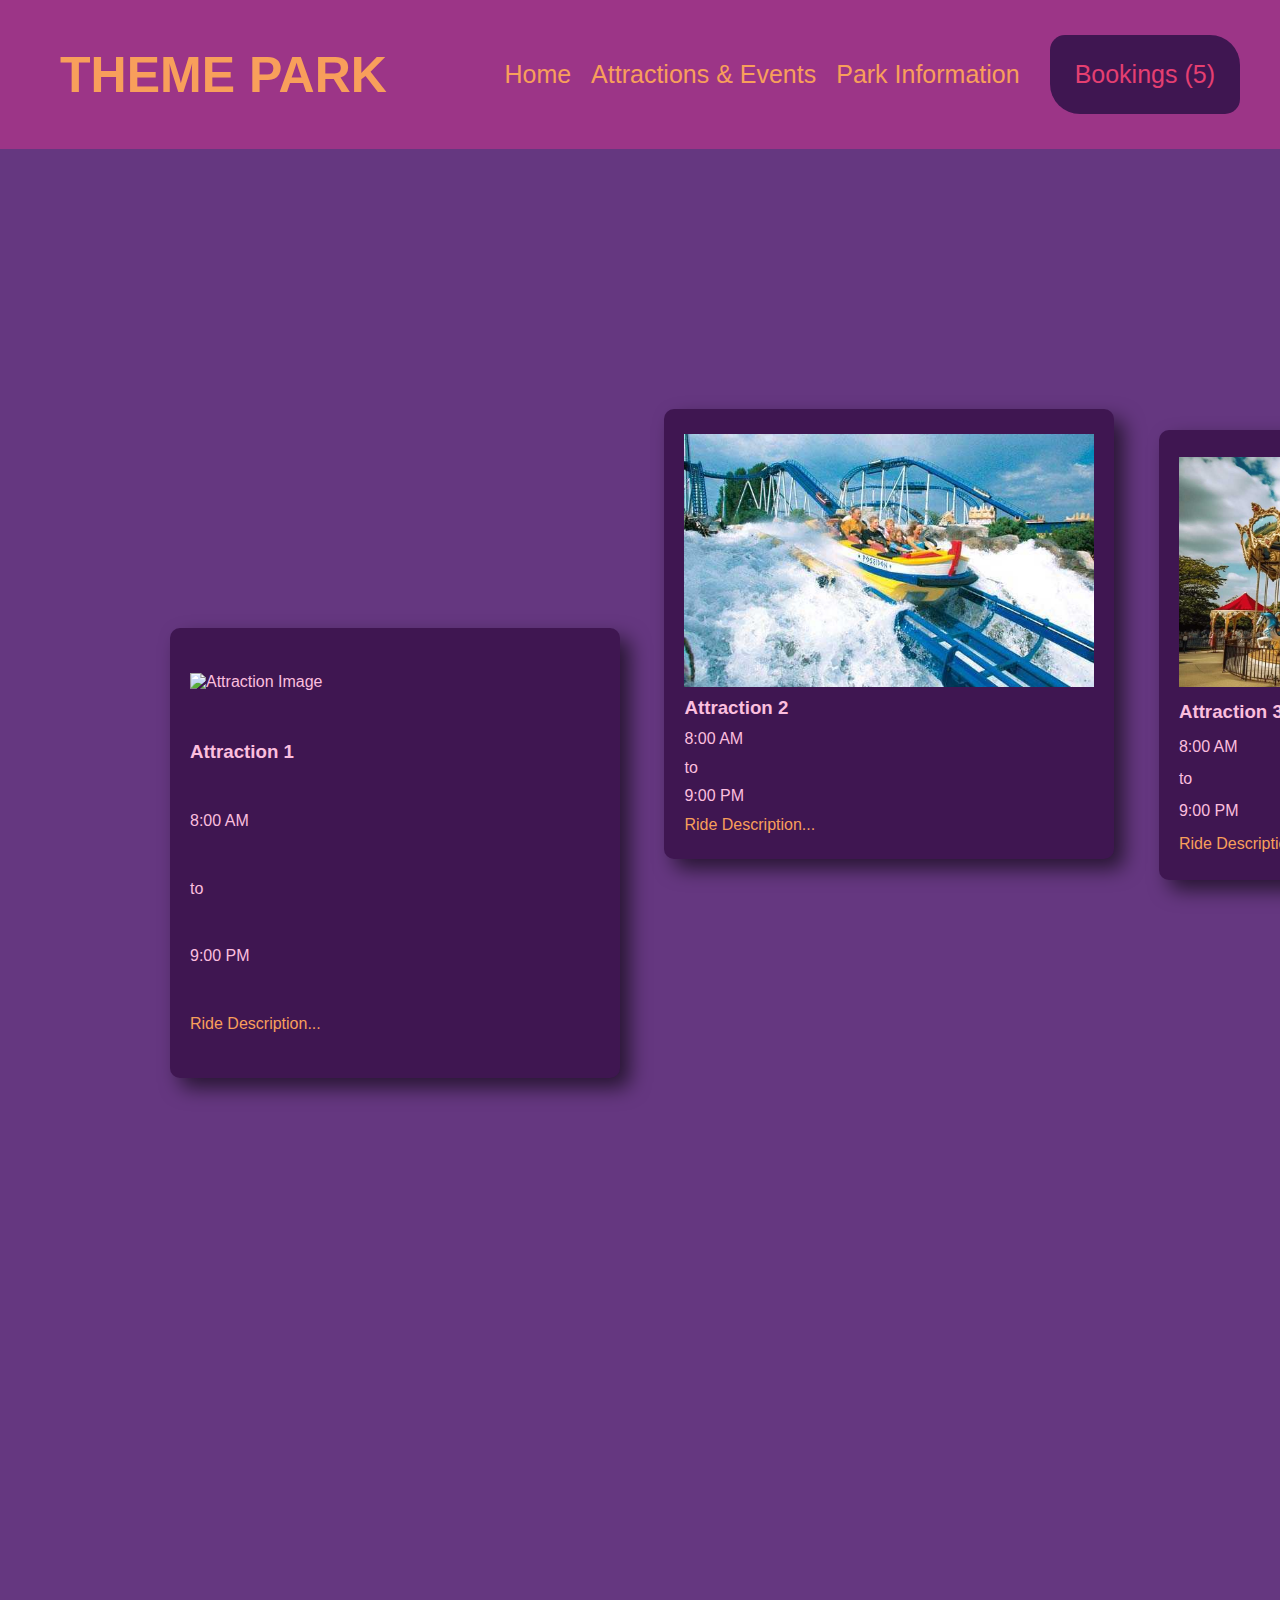
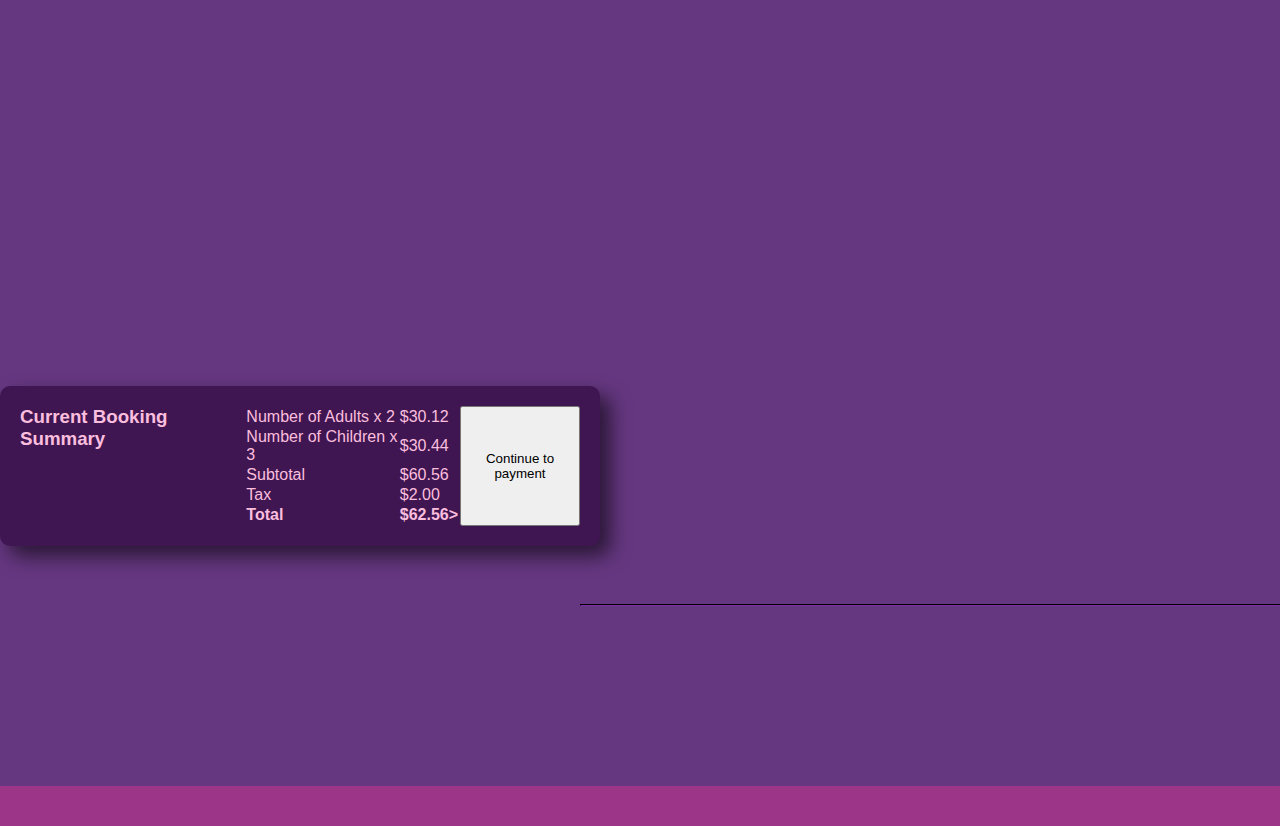
==== commit e9be416c: "Consistently Use Path without Leading `./`" ====
--- a/attractions_events.html
+++ b/attractions_events.html
@@ -8,8 +8,9 @@
     <meta name="author" content="web-development-group18" />
     <title>Attractions & Events</title>
     <!-- Add CSS file links or additional meta information here -->
-    <link rel="stylesheet" href="./css/main.css">
-    <link rel="stylesheet" href="./css/attractions_events.css">
+    <link rel="stylesheet" href="https://cdnjs.cloudflare.com/ajax/libs/font-awesome/4.7.0/css/font-awesome.min.css">
+    <link rel="stylesheet" href="css/main.css">
+    <link rel="stylesheet" href="css/attractions_events.css">
 </head>
 <body>
     <header>
@@ -35,7 +36,8 @@
 
         <!-- Top section -->
         <section>
-            <h1>Attractions & Events</h1>
+            <br>
+            <h1 id="title">Attractions & Events</h1>
             <div class="Filter-buttons"> 
                 <p>Events - <time datetime="2024-05-21 09:00">May 21, 2024</time>.</p>
                 <button class="filterSet">Default</button>
@@ -49,7 +51,6 @@
             <h2>Attractions</h2>
             <div class="attractions-container">
                 <div class="attractions-box">
-                    <br>
                     <img src="assets/attractions_events_assets/roller_coaster.jpeg" alt="Attraction Image">
                     <h3> Attraction 1</h3>
                     <time datetime="08:00">8:00 AM</time> to <time datetime="21:00">9:00 PM</time>
@@ -59,7 +60,7 @@
                 </div>
 
                 <div class="attractions-box">
-                    <br>
+
                     <img src="assets/attractions_events_assets/water_ride.jpg" alt="Attraction Image">
                     <h3> Attraction 2</h3>
                     <time datetime="08:00">8:00 AM</time> to <time datetime="21:00">9:00 PM</time>
@@ -69,7 +70,6 @@
                 </div>
                 
                 <div class="attractions-box">
-                    <br>
                     <img src="assets/attractions_events_assets/carousel.jpg" alt="Attraction Image">
                     <h3> Attraction 3</h3>
                     <time datetime="08:00">8:00 AM</time> to <time datetime="21:00">9:00 PM</time>
@@ -79,7 +79,6 @@
                 </div>
 
                 <div class="attractions-box">
-                    <br>
                     <img src="assets/attractions_events_assets/water_ride.jpg" alt="Attraction Image">
                     <h3> Attraction 4</h3>
                     <time datetime="08:00">8:00 AM</time> to <time datetime="21:00">9:00 PM</time>
@@ -89,7 +88,6 @@
                 </div>
 
                 <div class="attractions-box">
-                    <br>
                     <img src="assets/attractions_events_assets/roller_coaster.jpeg" alt="Attraction Image">
                     <h3> Attraction 5</h3>
                     <time datetime="08:00">8:00 AM</time> to <time datetime="21:00">9:00 PM</time>
@@ -99,7 +97,6 @@
                 </div>
 
                 <div class="attractions-box">
-                    <br>
                     <img src="assets/attractions_events_assets/carousel.jpg" alt="Attraction Image">
                     <h3> Attraction 6</h3>
                     <time datetime="08:00">8:00 AM</time> to <time datetime="21:00">9:00 PM</time>
@@ -107,9 +104,15 @@
                         <div class="attractions-details">Ride Description...</div>
                     </a>
                 </div>
-
-                <div class="attractions-box">
-                    <br>
+                <div class="attractions-box">
+                    <img src="assets/attractions_events_assets/carousel.jpg" alt="Attraction Image">
+                    <h3> Attraction 6</h3>
+                    <time datetime="08:00">8:00 AM</time> to <time datetime="21:00">9:00 PM</time>
+                    <a href="#">
+                        <div class="attractions-details">Ride Description...</div>
+                    </a>
+                </div>
+                <div class="attractions-box">
                     <img src="assets/attractions_events_assets/roller_coaster.jpeg" alt="Attraction Image">
                     <h3> Attraction 7</h3>
                     <time datetime="08:00">8:00 AM</time> to <time datetime="21:00">9:00 PM</time>
@@ -117,9 +120,7 @@
                         <div class="attractions-details">Ride Description...</div>
                     </a>
                 </div>
-
-                <div class="attractions-box">
-                    <br>
+                <div class="attractions-box">
                     <img src="assets/attractions_events_assets/water_ride.jpg" alt="Attraction Image">
                     <h3> Attraction 8</h3>
                     <time datetime="08:00">8:00 AM</time> to <time datetime="21:00">9:00 PM</time>
@@ -129,7 +130,6 @@
                 </div>
 
                 <div class="attractions-box">
-                    <br>
                     <img src="assets/attractions_events_assets/carousel.jpg" alt="Attraction Image">
                     <h3> Attraction 9</h3>
                     <time datetime="08:00">8:00 AM</time> to <time datetime="21:00">9:00 PM</time>
@@ -145,23 +145,36 @@
             <h2>Live Events</h2>
             <div class="live-events-container">
                 <div class="live-events-box">
-                    <br>
+        
+                <div class="liveEventImg">
                     <img src="assets/attractions_events_assets/event.jpg" alt="Live Event Image">
+                    </div>
+                    <div class="event-details">
                     <h3> Event 1</h3>
-                    <time datetime="08:00">8:00 AM</time> to <time datetime="21:00">9:00 PM</time>
-                    <a href="#">
-                        <div class="attractions-details">Ride Description...</div>
-                    </a>
-                </div>
+                    <br>
+                    <time datetime="08:00">8:00 AM</time> to <time datetime="21:00">9:00 PM</time>
+                    <br>
+                    <a href="#">
+                        <div >Events Description...</div>
+                    </a>
+                </div>
+                    </div>
+
+
                 
                 <div class="live-events-box">
-                <br>
-                    <img src="assets/attractions_events_assets/event.jpg" alt="Live Event Image">
+                <div class="liveEventImg">
+                <img src="assets/attractions_events_assets/event.jpg" alt="Live Event Image">
+                    </div>
+                    <div class="event-details">
                     <h3> Event 2</h3>
-                    <time datetime="08:00">8:00 AM</time> to <time datetime="21:00">9:00 PM</time>
-                    <a href="#">
-                        <div class="attractions-details">Ride Description...</div>
-                    </a>
+                    <br>
+                    <time datetime="08:00">8:00 AM</time> to <time datetime="21:00">9:00 PM</time>
+                    <br>
+                    <a href="#">
+                    <div >Events Description...</div>
+                    </a>
+                </div>
                 </div>
             </div>
         </section>
@@ -196,6 +209,40 @@
              </table>
              <button type="button" onclick="alert('Proceeding to payment portal...')">Continue to payment</button>
          </aside>
+
+         <section>
+            <div class="bottom-section">
+                <div class="bottom-menu">
+                    <a class="nav-btn" href="index.html">
+                        <div class="nav-btn-text">Home</div>
+                    </a>
+                    <a class="nav-btn" href="attractions_events.html">
+                        <div class="nav-btn-text">Attractions & Events</div>
+                    </a>
+                    <a class="nav-btn" href="park_info.html">
+                        <div class="nav-btn-text">Park Information</div>
+                    </a>
+                </div>
+                <div class="bottom-brand-logo">
+                    <h3>THEME PARK</h3>
+                </div>
+            </div>
+            <hr />
+            <div class="social-media-box">
+                <div class="social-media-icon">
+                    <a href="#" class="fa fa-facebook"></a>     
+                </div>
+                <div class="social-media-icon">
+                    <a href="#" class="fa fa-twitter"></a>
+                </div>
+                <div class="social-media-icon">
+                    <a href="#" class="fa fa-instagram"></a>      
+                </div>
+                <div class="social-media-icon">
+                    <a href="#" class="fa fa-youtube"></a>   
+                </div>
+            </div>
+        </section>
 
     </main>
 
--- a/css/main.css
+++ b/css/main.css
@@ -1 +1,200 @@
-/* common style */+/* common style */
+* {
+    margin: 0;
+    padding: 0;
+    box-sizing: border-box;
+}
+
+body {
+    width: 100%;
+    min-width: max-content;
+    font-family: 'Gill Sans', 'Gill Sans MT', Calibri, 'Trebuchet MS', sans-serif;
+    margin: 0;
+    display: flex;
+    flex-direction: column;
+}
+
+/* fixed the header */
+header {
+    min-width: 200px;
+    max-height: 150px;
+    display: flex;
+    justify-content: space-between;
+    align-items: center;
+    background-color: #9c3587;
+    position: fixed;
+    top: 0;
+    width: inherit;
+    max-width: inherit;
+    z-index: 100;
+}
+
+header h2 { 
+    flex: 40%;
+    margin-left: 60px;
+    margin-right: 20px;
+    font-size: 50px;
+    color: #F89F5B;
+    min-width:max-content;
+}
+
+header .nav-menu {
+    flex: 50%;
+    display: flex;
+    justify-content: space-around;
+    align-items: center;
+    color:#E53F71;
+}
+
+header .nav-btn {
+    font-size: 25px;
+    text-decoration: none;
+    padding: 60px 10px;
+    min-height: 100%;
+}
+header .nav-btn .nav-btn-text {
+    min-width:max-content;
+}
+
+/* change color on link of the nav-btn */
+.nav-btn:link {
+    color: #F89F5B;
+}
+
+.nav-btn:visited {
+    color: #F89F5B;
+}
+
+/* change color on hover the nav-btn */
+.nav-btn:hover {
+    background-color: #653780;
+    color: #E53F71;
+}
+
+.bookings-indicator {
+    flex:10%;
+    margin-left: 20px;
+    margin-right: 40px;
+    background-color: #3F1651;
+    color: #E53F71;
+    padding: 25px;
+    border-radius: 15px 30px 15px 30px;
+    font-size: 25px;
+    text-align: center;
+    min-width: fit-content;
+}
+
+main {
+    margin-top: 140px;
+    background-color: #653780;
+    color: #FBBEDE;
+}
+
+footer {    
+    background-color: #9c3587;
+    height: 20px;
+    padding: 20px;
+    display: flex;
+    flex-direction: column;
+}
+
+footer .footer-content {
+    color: #E53F71;
+    font-size: 12px;
+    align-items: center;
+    text-align: center;
+}
+
+.back-to-top-btn {
+    position: relative;
+    bottom: 20px;
+    text-align: right;
+}
+
+/* change color on link of the back-to-top */
+.back-to-top-btn a:link {
+    color: #F89F5B;
+}
+
+.back-to-top-btn a:visited {
+    color: #F89F5B;
+}
+
+/* styling of bottom section */
+.bottom-section {
+    display: flex;
+    width: 1200px;
+    align-items: flex-start;
+}
+
+.bottom-menu {
+    flex: 42%;
+    display: flex;
+}
+
+.bottom-menu a {
+    padding: 10px;
+}
+
+.bottom-brand-logo {
+    flex: 58%;
+}
+
+.bottom-brand-logo h3 {
+    font-size: 30px;
+    color:#F89F5B;
+}
+
+hr {
+    width: 80%;
+    border-color:#3F1651;
+}
+
+.social-media-box {
+    width: 30%;
+    display: flex;
+    justify-content: space-between;
+    align-items: center;
+    margin-top: 30px;
+    margin-bottom: 30px;
+}
+
+.social-media-icon {
+    background: #3F1651;
+    min-width: 50px;
+    height: 50px;
+    border-radius: 50%;
+    display: flex;
+    align-items: center;
+    justify-content: center;
+}
+
+.social-media-icon:hover {
+    opacity: 0.8;
+}
+
+.fa {
+    color:#E53F71;
+    text-decoration: none;
+    font-size: 20px;
+}
+
+
+/* enable responsive layout - change to nav-btn row to single column */
+@media (max-width: 1000px) {
+    header h2 { 
+        flex: 30%;
+    }
+    header .nav-menu {
+        flex: 70%;
+        display: flex;
+        flex-direction: column;
+    }
+    header .nav-menu .nav-btn {
+        padding: 10px 10px;
+    }
+
+    .bookings-indicator {
+        flex:10%;
+    }
+}
--- a/css/attractions_events.css
+++ b/css/attractions_events.css
@@ -0,0 +1,107 @@
+section {
+    display: flex;
+    flex-direction: column;
+    justify-content: center;
+    align-items: center;
+    margin: 0 70px 70px 70px;
+}
+
+#title {
+    width: 1000px;
+    text-align: center;
+    font-size: 40px;
+  }
+
+.attractions-container {
+    text-align: justify;
+    justify-content: space-evenly;
+    margin: 25px 80px 80px 80px;
+    
+}
+
+.filterSet {
+    background-color: #3F1651;
+    color: #E53F71;
+    justify-content: space-evenly;
+    font-size: 18px;
+    text-decoration: none;
+    text-align: center;
+    width: 200px;
+    padding: 10px;
+    border-radius: 20px;
+    
+}
+.attractions-box  {
+    border-radius: 10px;
+    width: 450px;
+    height: 450px;
+    min-width: 250px;
+    padding: 20px;
+    justify-content: space-around;
+    box-sizing: border-box;
+    display: inline-flex;
+    flex-direction: column;
+    margin: 20px;
+    background-color: #3F1651;
+    box-shadow: 10px 10px 20px rgba(0, 0, 0, 0.6);
+}
+
+.attractions-box　img {
+    width: 410px;
+    height: 270px;
+    border-radius: 10px;
+    align-items: center;
+}
+
+
+
+.attractions-box a {
+    color: #F89F5B;
+    text-decoration: none;
+}
+
+.live-events-container{
+    display: grid;
+    align-items:flex-start;
+    text-align: left;
+    
+}
+
+.live-events-box {
+    border-radius: 40px;
+    display: flex;
+    width: 900px;
+    height: 300px;
+    margin-bottom: 20px;
+    background-color: #3F1651;
+    box-shadow: 10px 10px 20px rgba(0, 0, 0, 0.6);
+    padding: 20px;
+    justify-content: flex;
+}
+
+.liveEventImg img{
+    width: 400px;
+    height: 250px;
+    display: inline;
+    align-content: space-around;
+    border-radius: 40px;
+}
+.event-details{
+    width:450px;
+    padding:20px;
+}
+
+.event-details a {
+    color: #F89F5B;
+    text-decoration: none;
+}
+
+.current-booking-sticky-box{
+    border-radius: 10px;
+    display: flex;
+    width: 600px;
+    margin-bottom: 20px;
+    background-color: #3F1651;
+    box-shadow: 10px 10px 20px rgba(0, 0, 0, 0.6);
+    padding: 20px;
+}
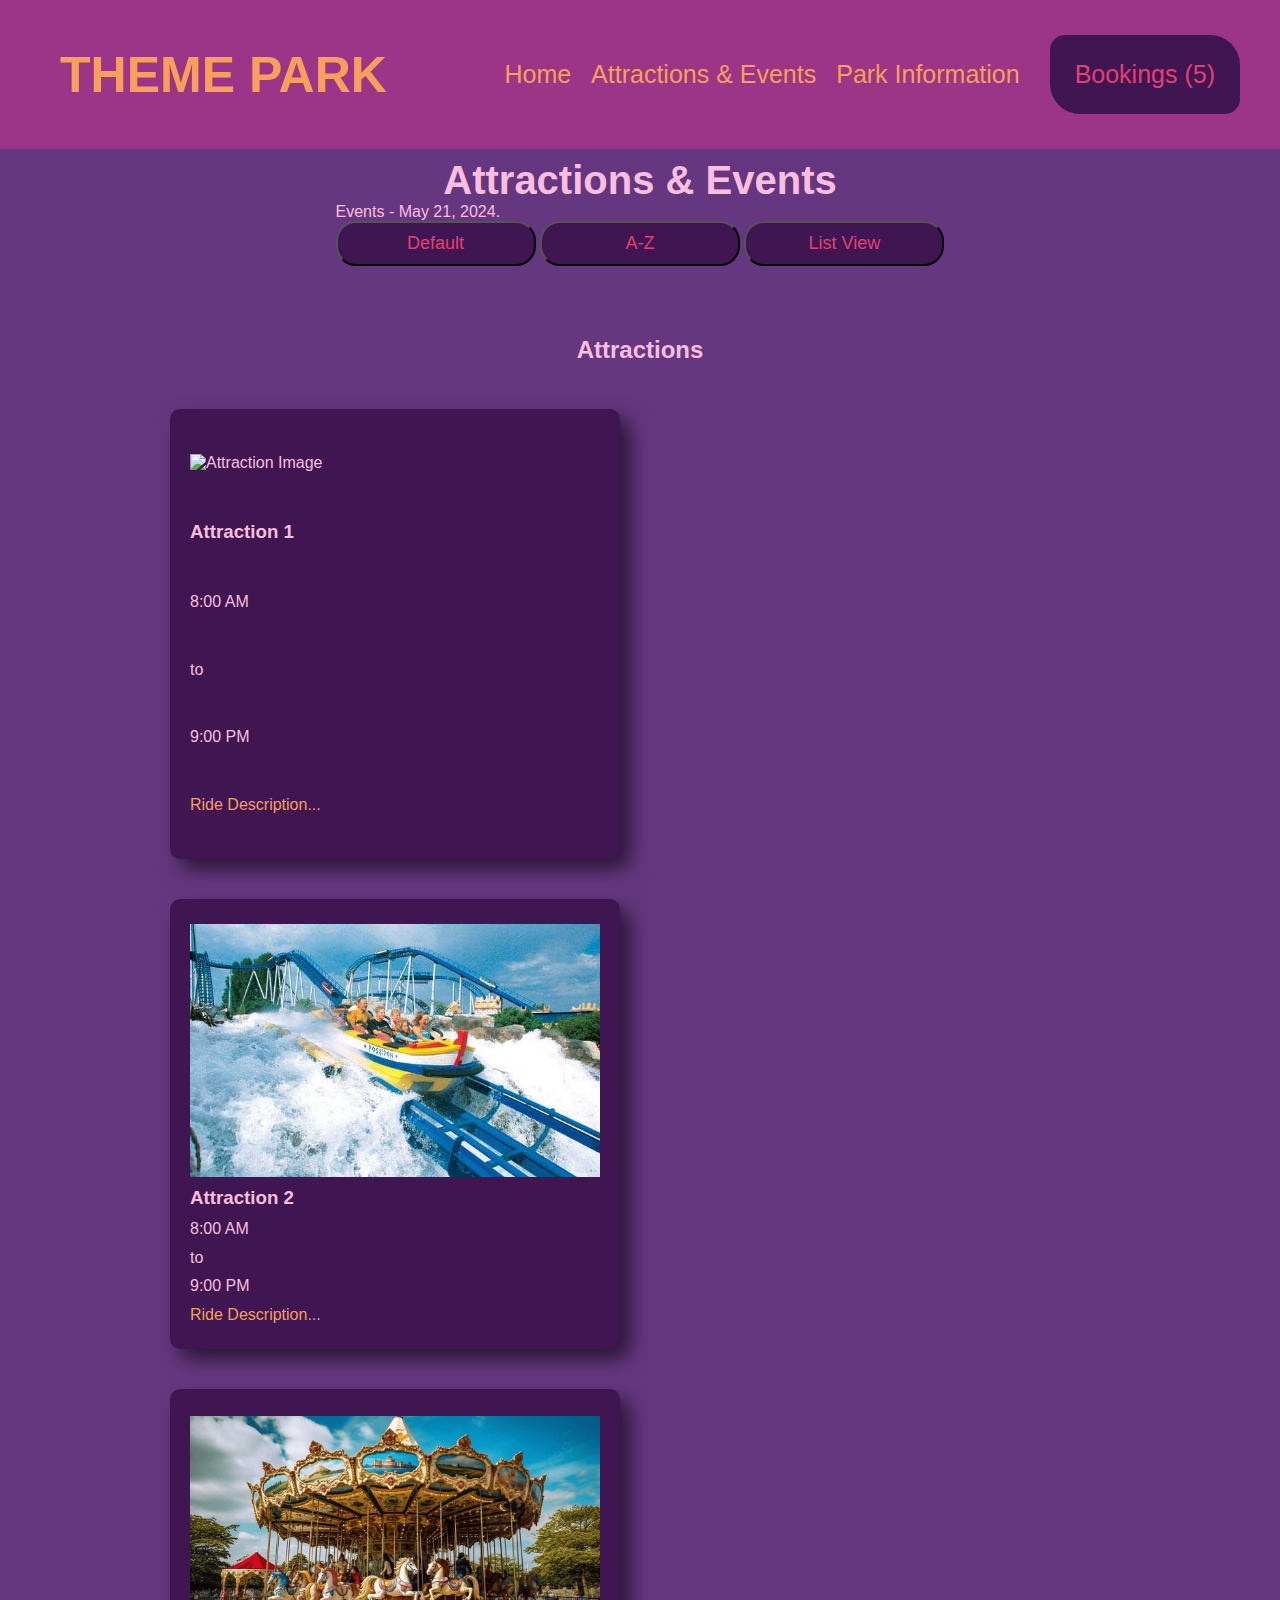
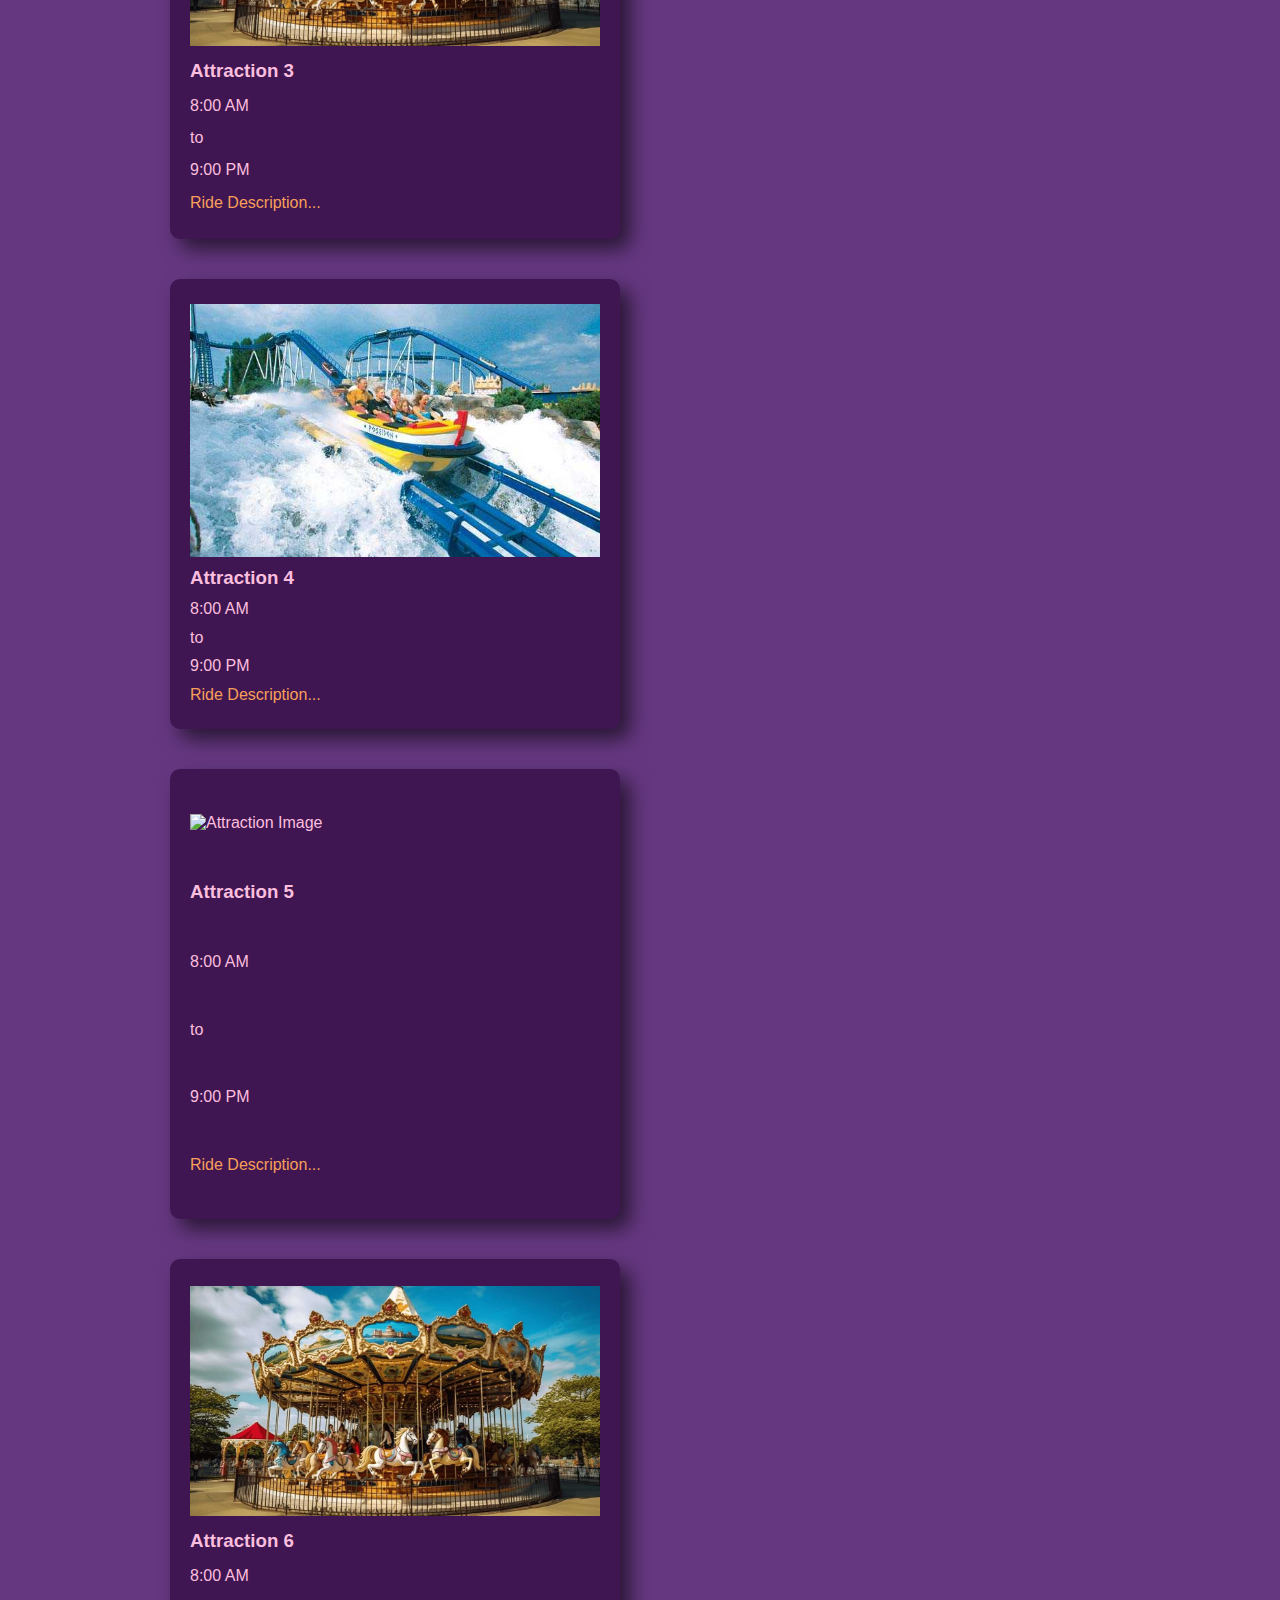
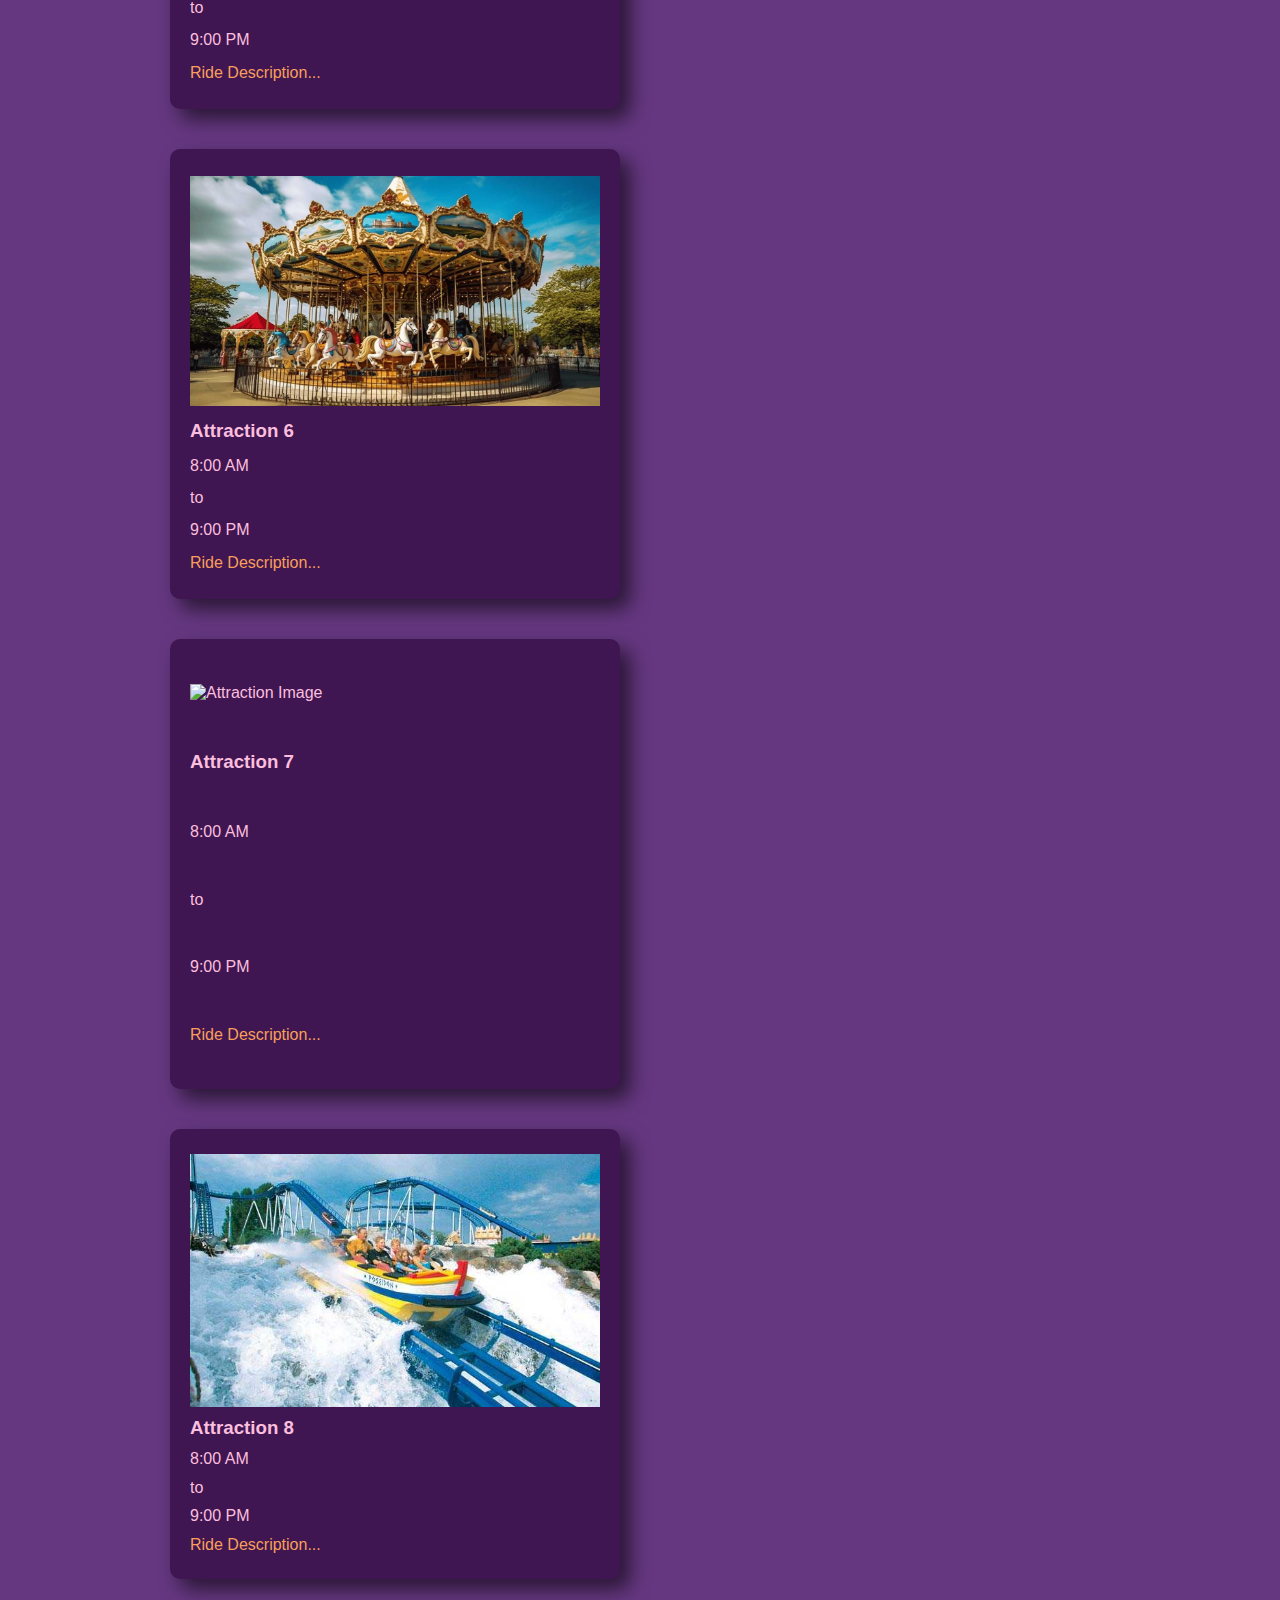
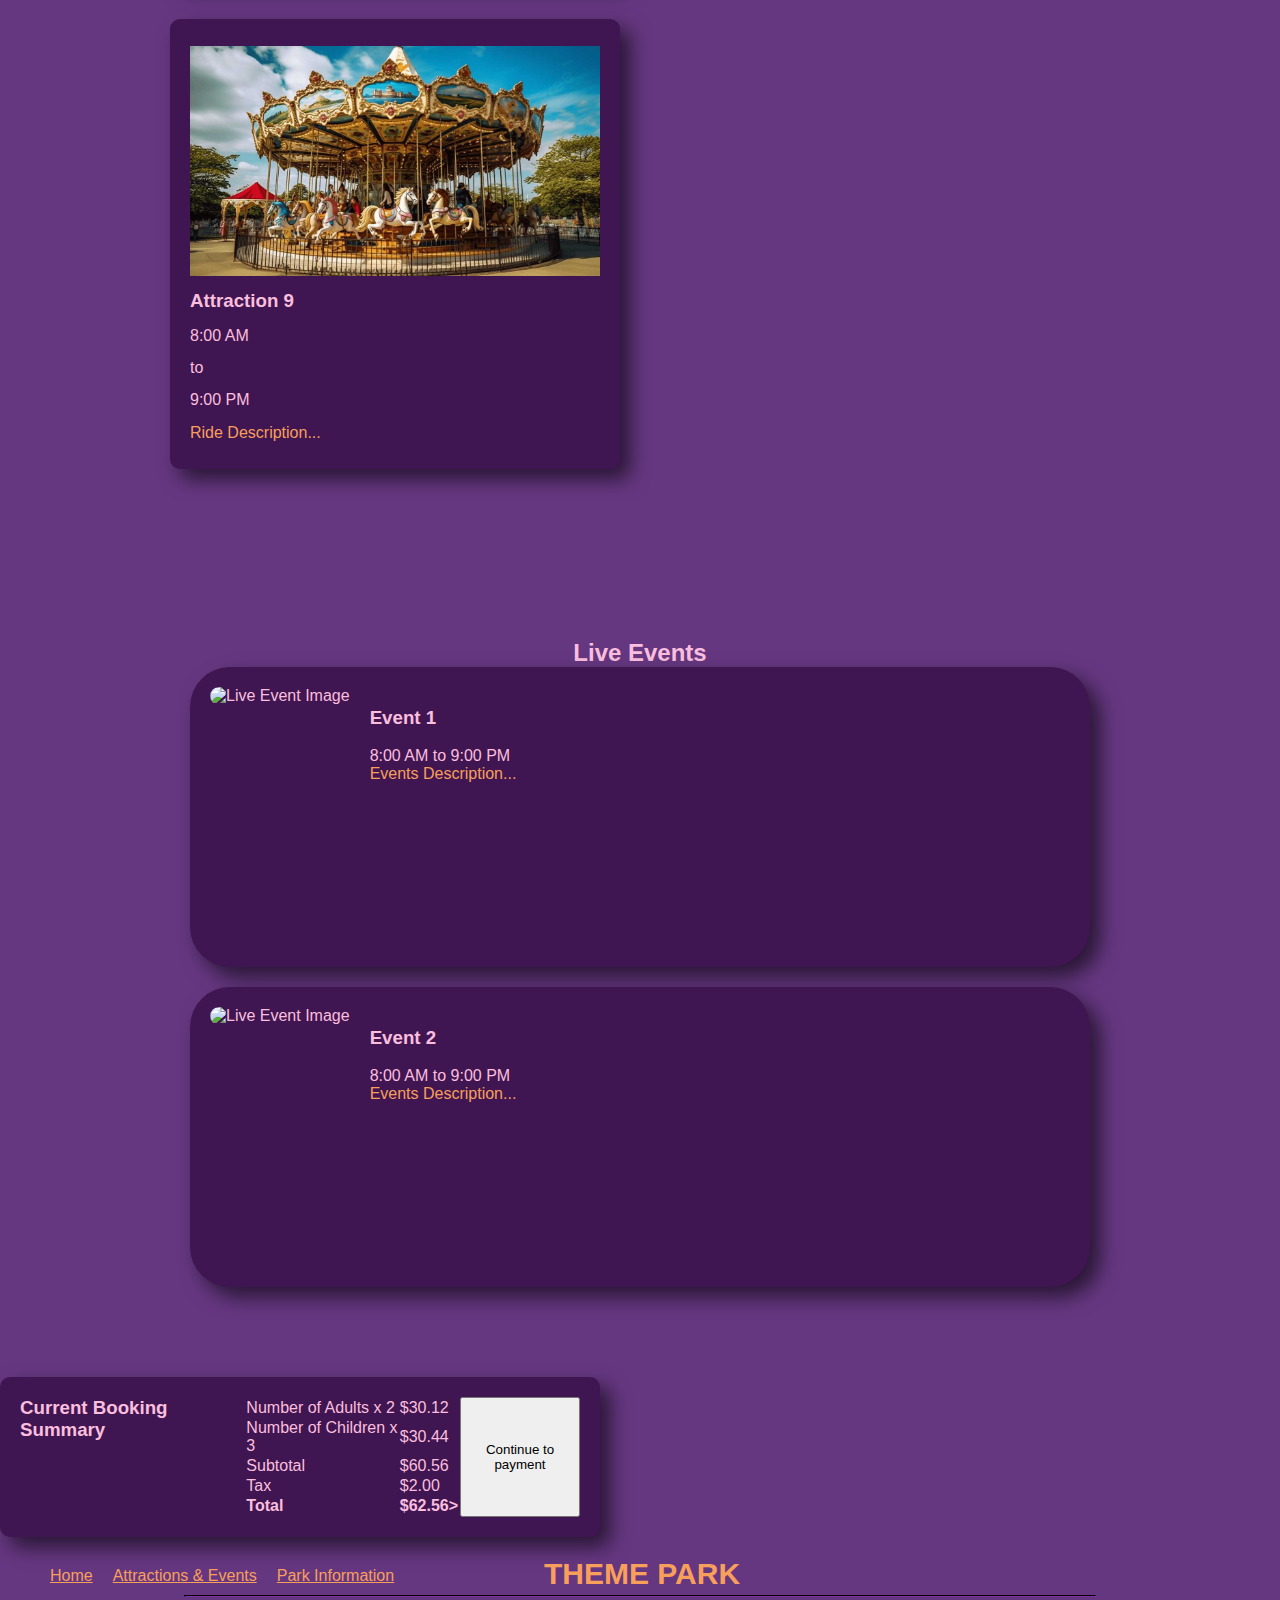
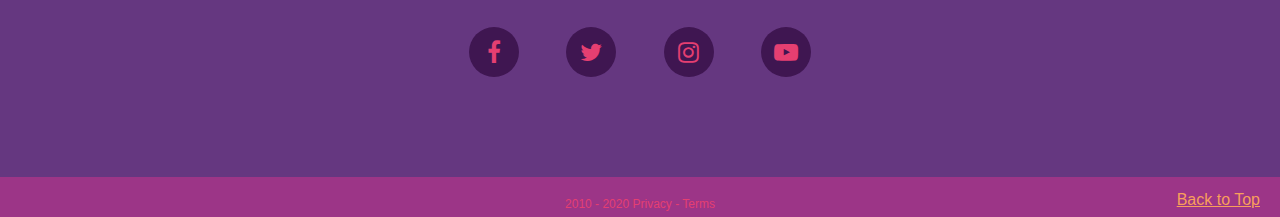
==== commit 08489c92: "Fix Styles of Social Media Buttons" ====
--- a/attractions_events.html
+++ b/attractions_events.html
@@ -9,8 +9,8 @@
     <title>Attractions & Events</title>
     <!-- Add CSS file links or additional meta information here -->
     <link rel="stylesheet" href="https://cdnjs.cloudflare.com/ajax/libs/font-awesome/4.7.0/css/font-awesome.min.css">
-    <link rel="stylesheet" href="css/main.css">
-    <link rel="stylesheet" href="css/attractions_events.css">
+    <link rel="stylesheet" href="./css/main.css">
+    <link rel="stylesheet" href="./css/attractions_events.css">
 </head>
 <body>
     <header>
@@ -229,18 +229,18 @@
             </div>
             <hr />
             <div class="social-media-box">
-                <div class="social-media-icon">
-                    <a href="#" class="fa fa-facebook"></a>     
-                </div>
-                <div class="social-media-icon">
-                    <a href="#" class="fa fa-twitter"></a>
-                </div>
-                <div class="social-media-icon">
-                    <a href="#" class="fa fa-instagram"></a>      
-                </div>
-                <div class="social-media-icon">
-                    <a href="#" class="fa fa-youtube"></a>   
-                </div>
+                <a href="#" class="social-media-icon">
+                    <span class="fa fa-facebook"></span>
+                </a>
+                <a href="#" class="social-media-icon">
+                    <span class="fa fa-twitter"></span>
+                </a>
+                <a href="#" class="social-media-icon">
+                    <span class="fa fa-instagram"></span>
+                </a>
+                <a href="#" class="social-media-icon">
+                    <span class="fa fa-youtube-play"></span>
+                </a>
             </div>
         </section>
 
--- a/css/main.css
+++ b/css/main.css
@@ -6,8 +6,6 @@
 }
 
 body {
-    width: 100%;
-    min-width: max-content;
     font-family: 'Gill Sans', 'Gill Sans MT', Calibri, 'Trebuchet MS', sans-serif;
     margin: 0;
     display: flex;
@@ -24,8 +22,7 @@
     background-color: #9c3587;
     position: fixed;
     top: 0;
-    width: inherit;
-    max-width: inherit;
+    width: 100%;
     z-index: 100;
 }
 
@@ -167,16 +164,14 @@
     display: flex;
     align-items: center;
     justify-content: center;
+    color:#E53F71;
+    text-decoration: none;
+    font-size: 24px;
 }
 
 .social-media-icon:hover {
     opacity: 0.8;
-}
-
-.fa {
-    color:#E53F71;
-    text-decoration: none;
-    font-size: 20px;
+    transition: opacity 150ms;
 }
 
 
@@ -198,3 +193,4 @@
         flex:10%;
     }
 }
+
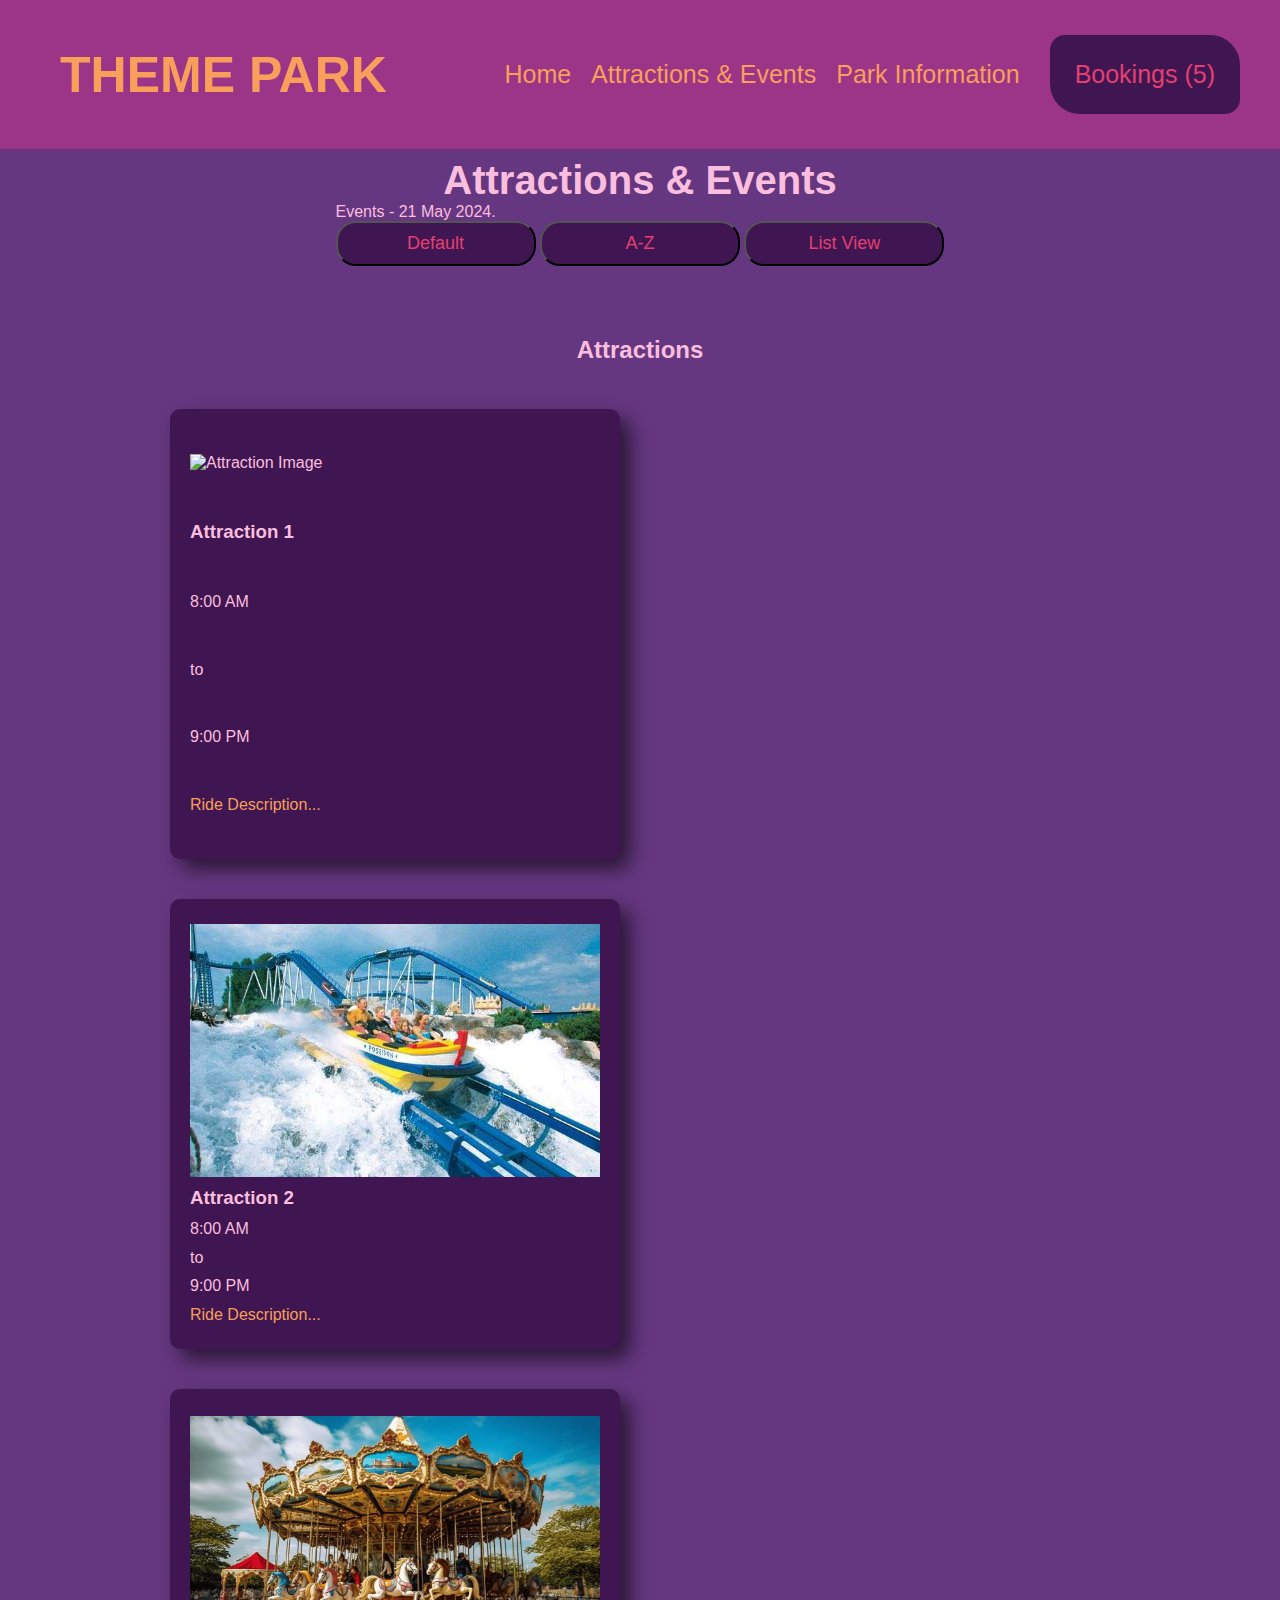
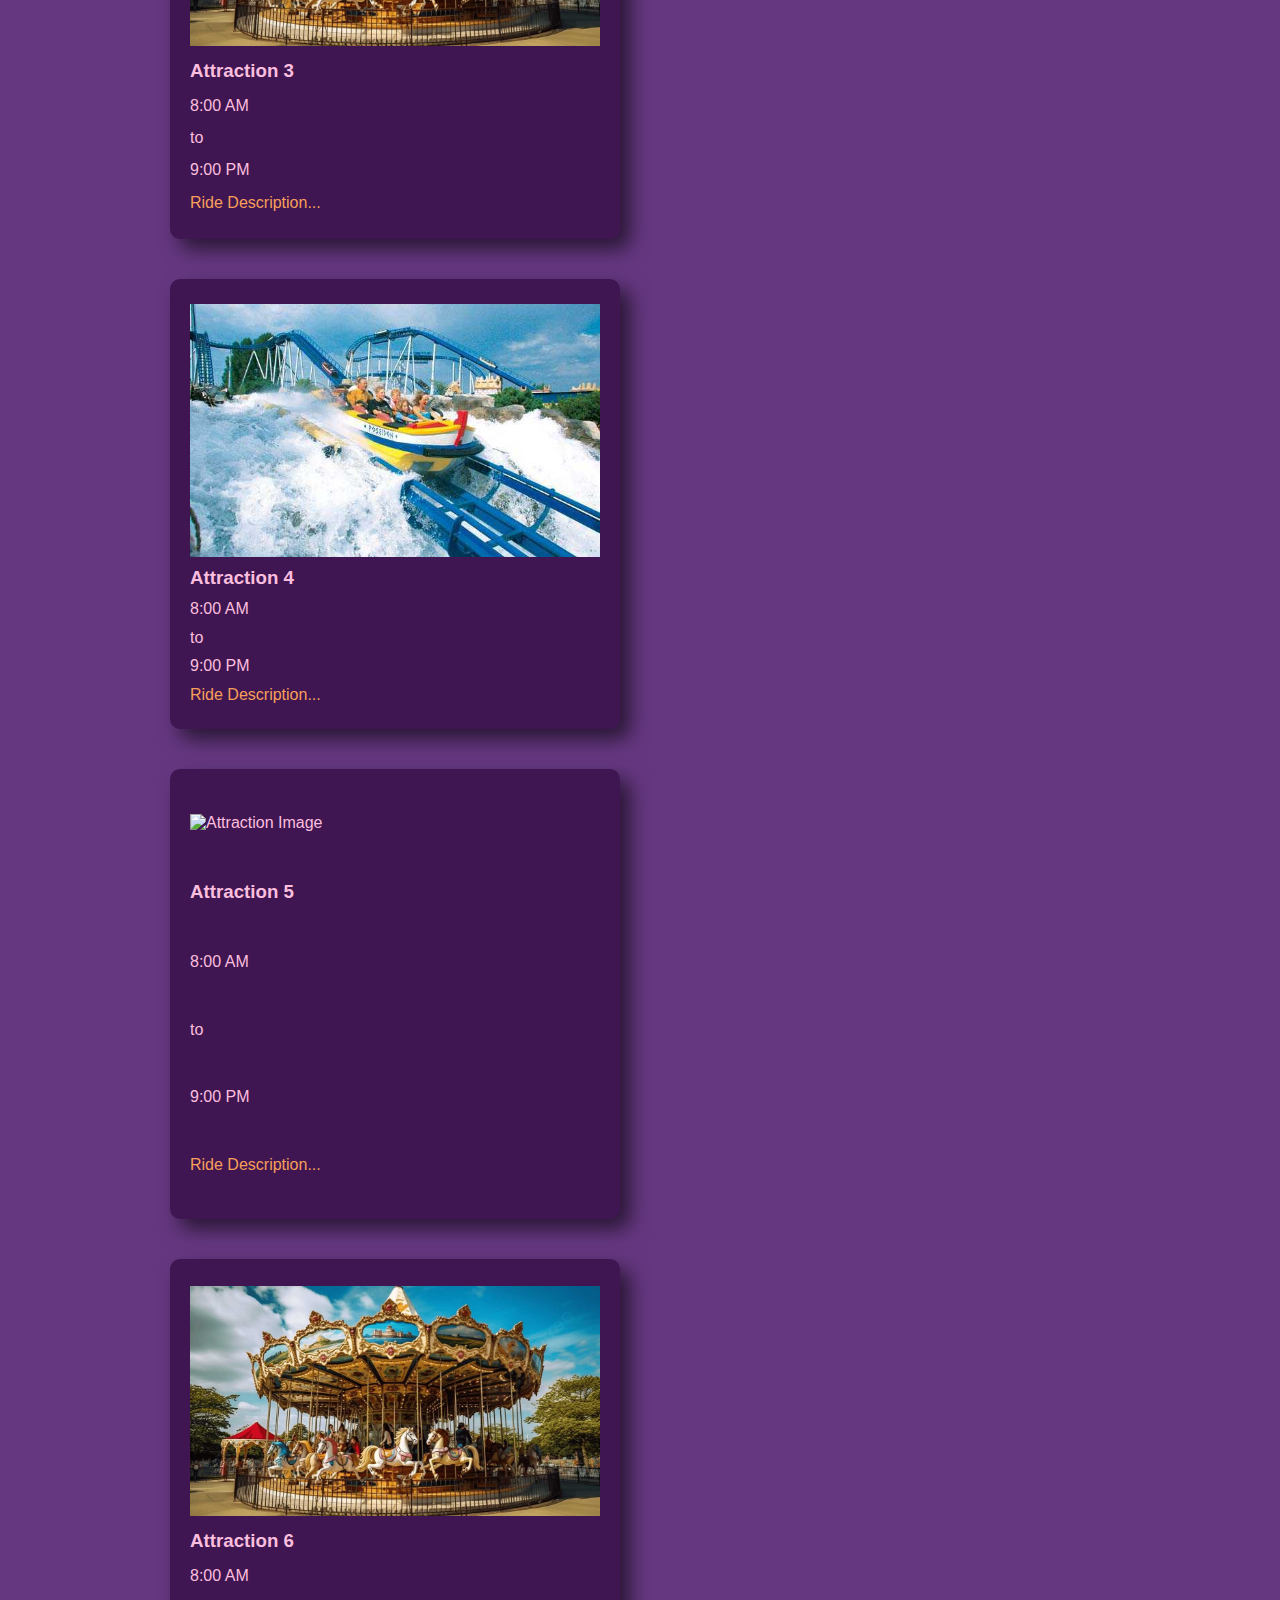
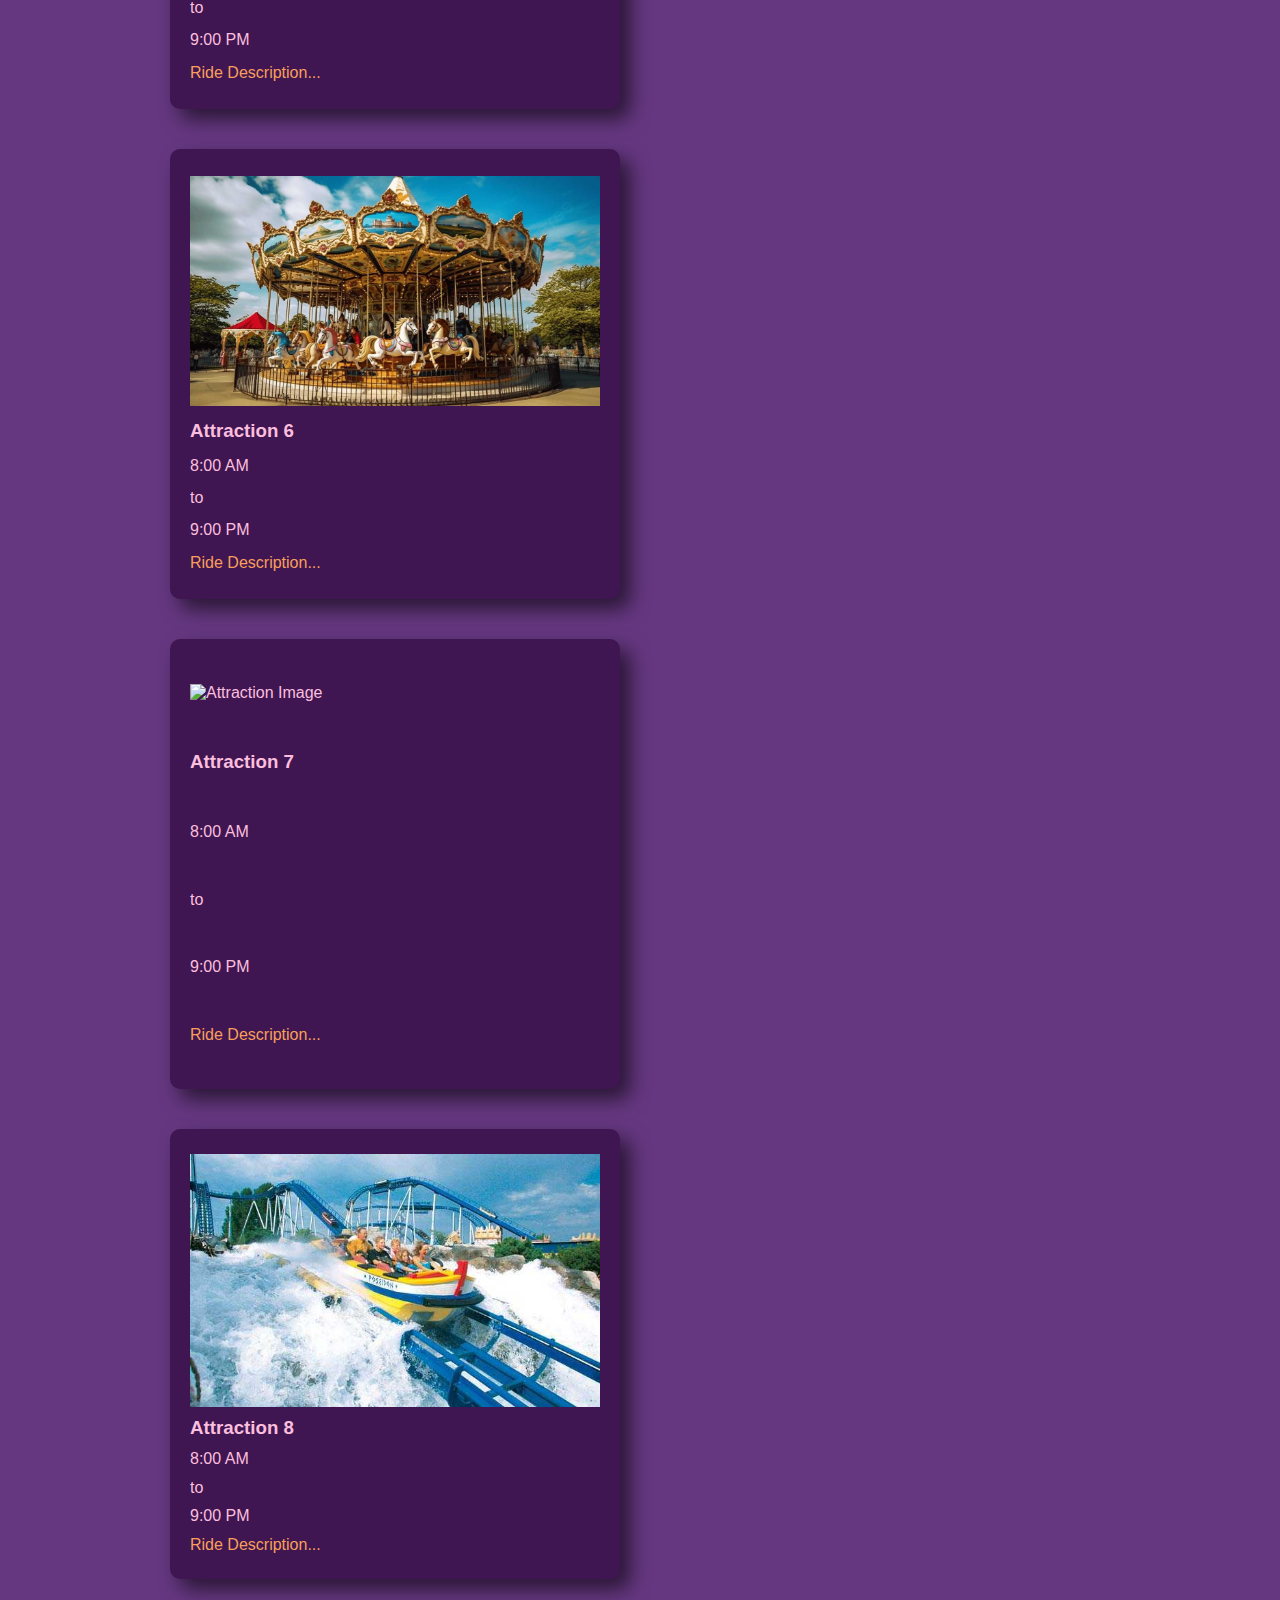
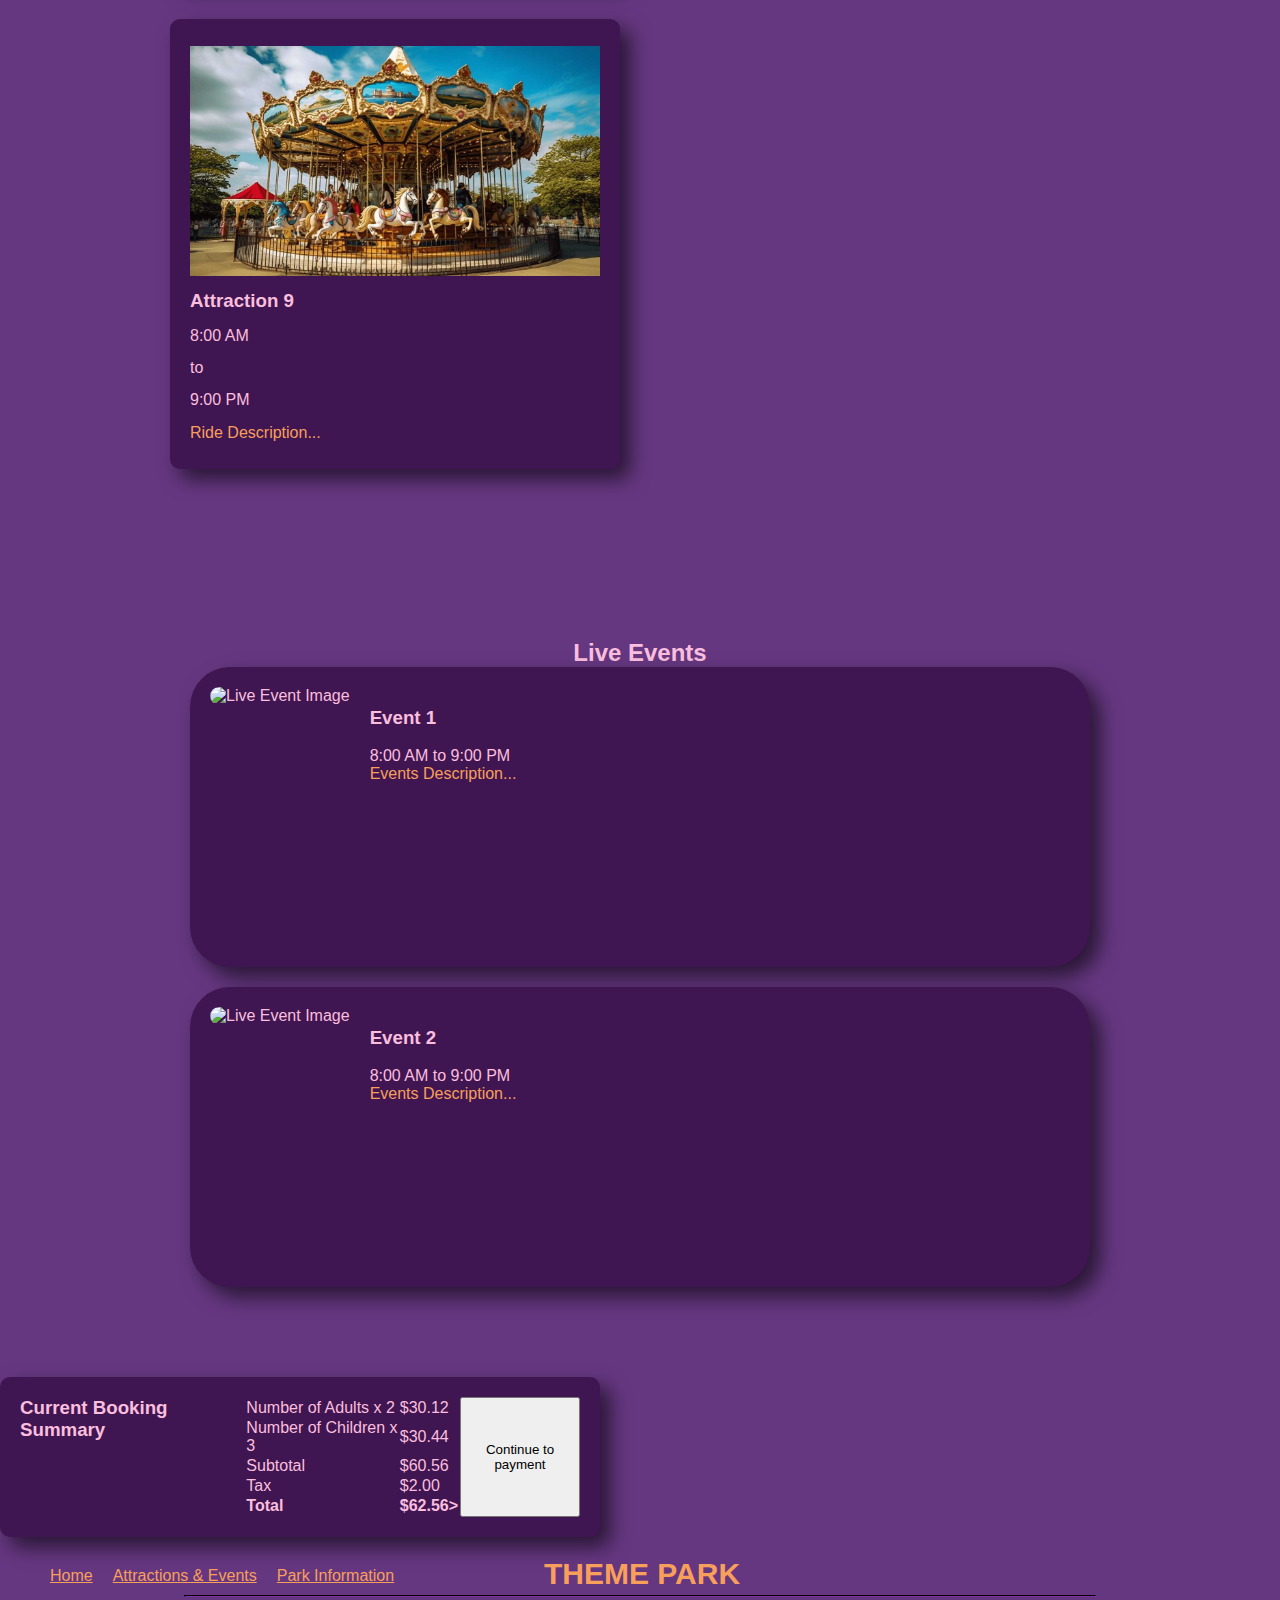
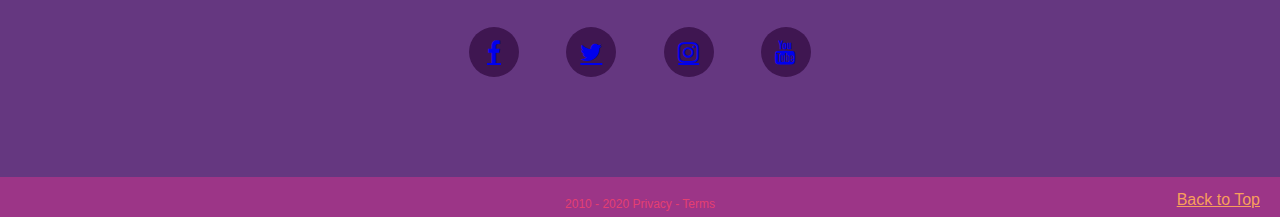
==== commit ce9b26c0: "Alter Date Format" ====
--- a/attractions_events.html
+++ b/attractions_events.html
@@ -39,7 +39,7 @@
             <br>
             <h1 id="title">Attractions & Events</h1>
             <div class="Filter-buttons"> 
-                <p>Events - <time datetime="2024-05-21 09:00">May 21, 2024</time>.</p>
+                <p>Events - <time datetime="2024-05-21T09:00+01:00">21 May 2024</time>.</p>
                 <button class="filterSet">Default</button>
                 <button class="filterSet">A-Z</button>
                 <button class="filterSet">List View</button>
@@ -229,18 +229,18 @@
             </div>
             <hr />
             <div class="social-media-box">
-                <a href="#" class="social-media-icon">
-                    <span class="fa fa-facebook"></span>
-                </a>
-                <a href="#" class="social-media-icon">
-                    <span class="fa fa-twitter"></span>
-                </a>
-                <a href="#" class="social-media-icon">
-                    <span class="fa fa-instagram"></span>
-                </a>
-                <a href="#" class="social-media-icon">
-                    <span class="fa fa-youtube-play"></span>
-                </a>
+                <div class="social-media-icon">
+                    <a href="#" class="fa fa-facebook"></a>     
+                </div>
+                <div class="social-media-icon">
+                    <a href="#" class="fa fa-twitter"></a>
+                </div>
+                <div class="social-media-icon">
+                    <a href="#" class="fa fa-instagram"></a>      
+                </div>
+                <div class="social-media-icon">
+                    <a href="#" class="fa fa-youtube"></a>   
+                </div>
             </div>
         </section>
 
